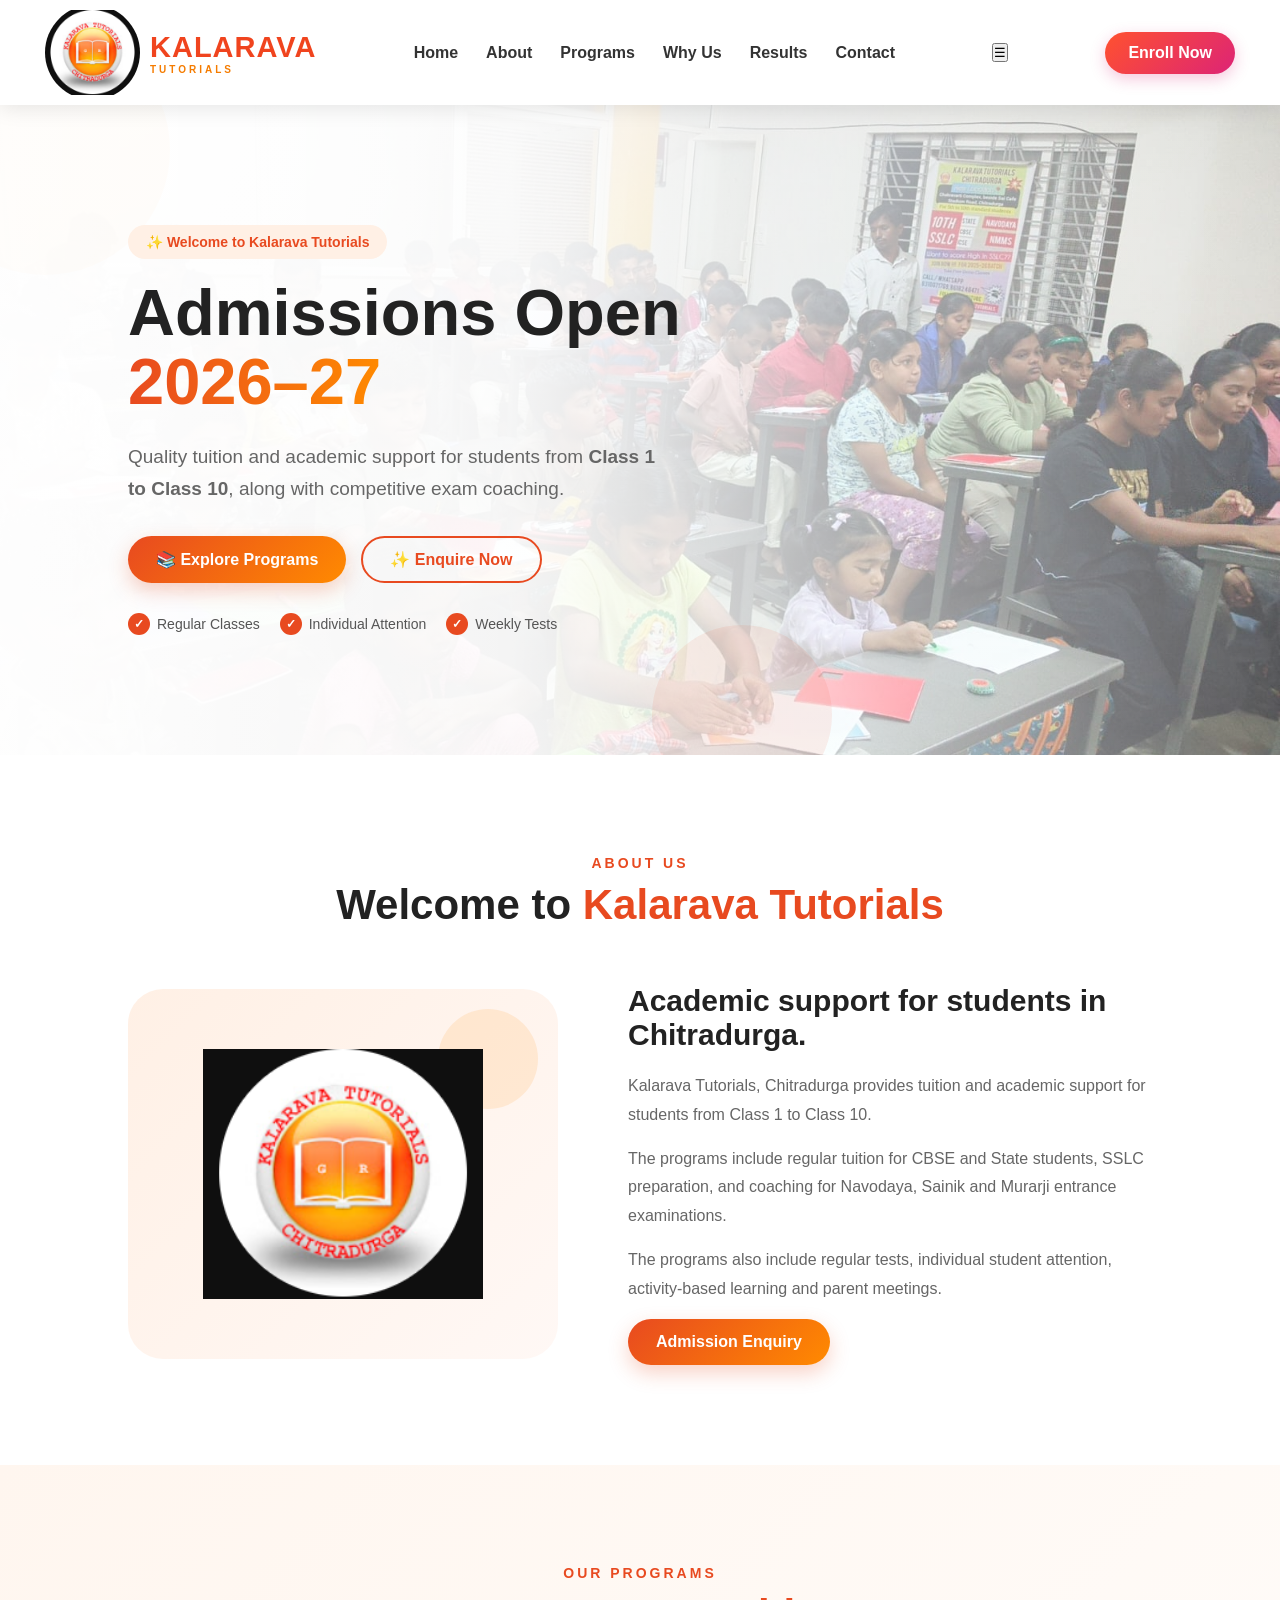
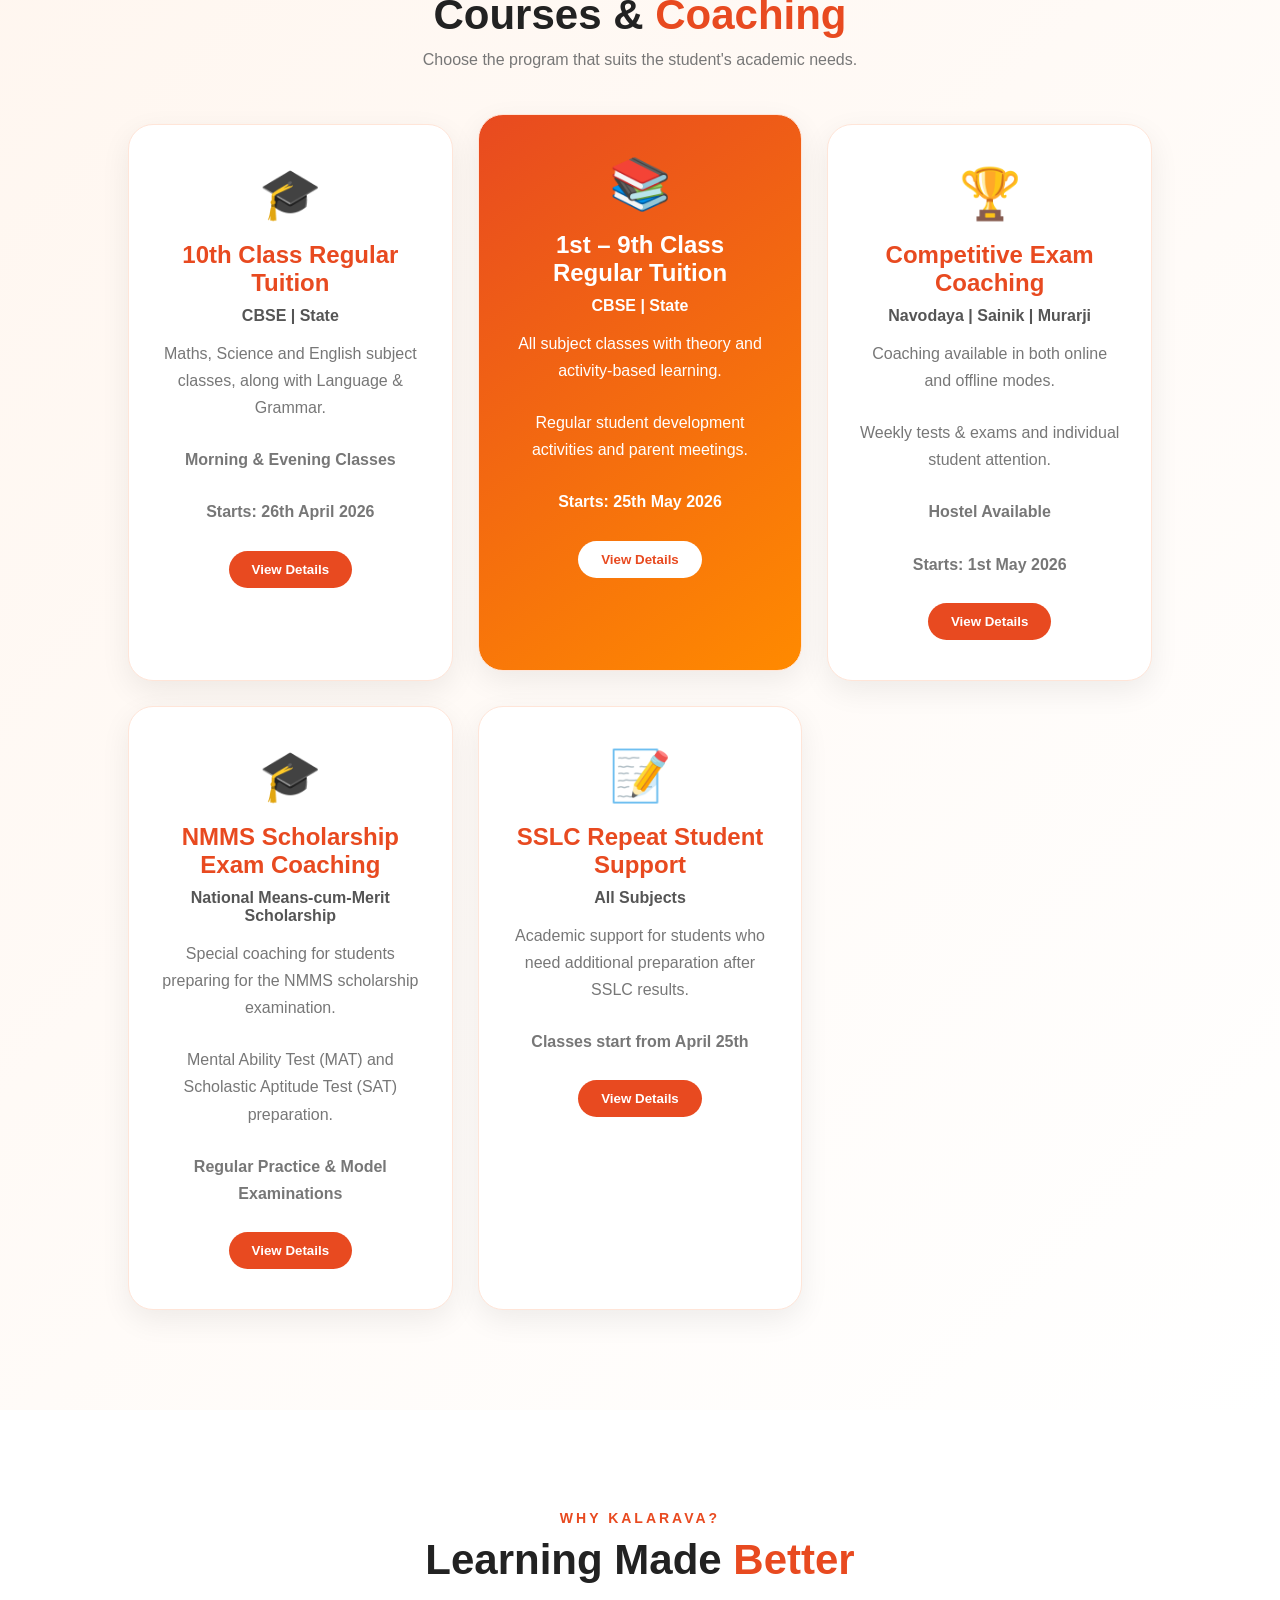
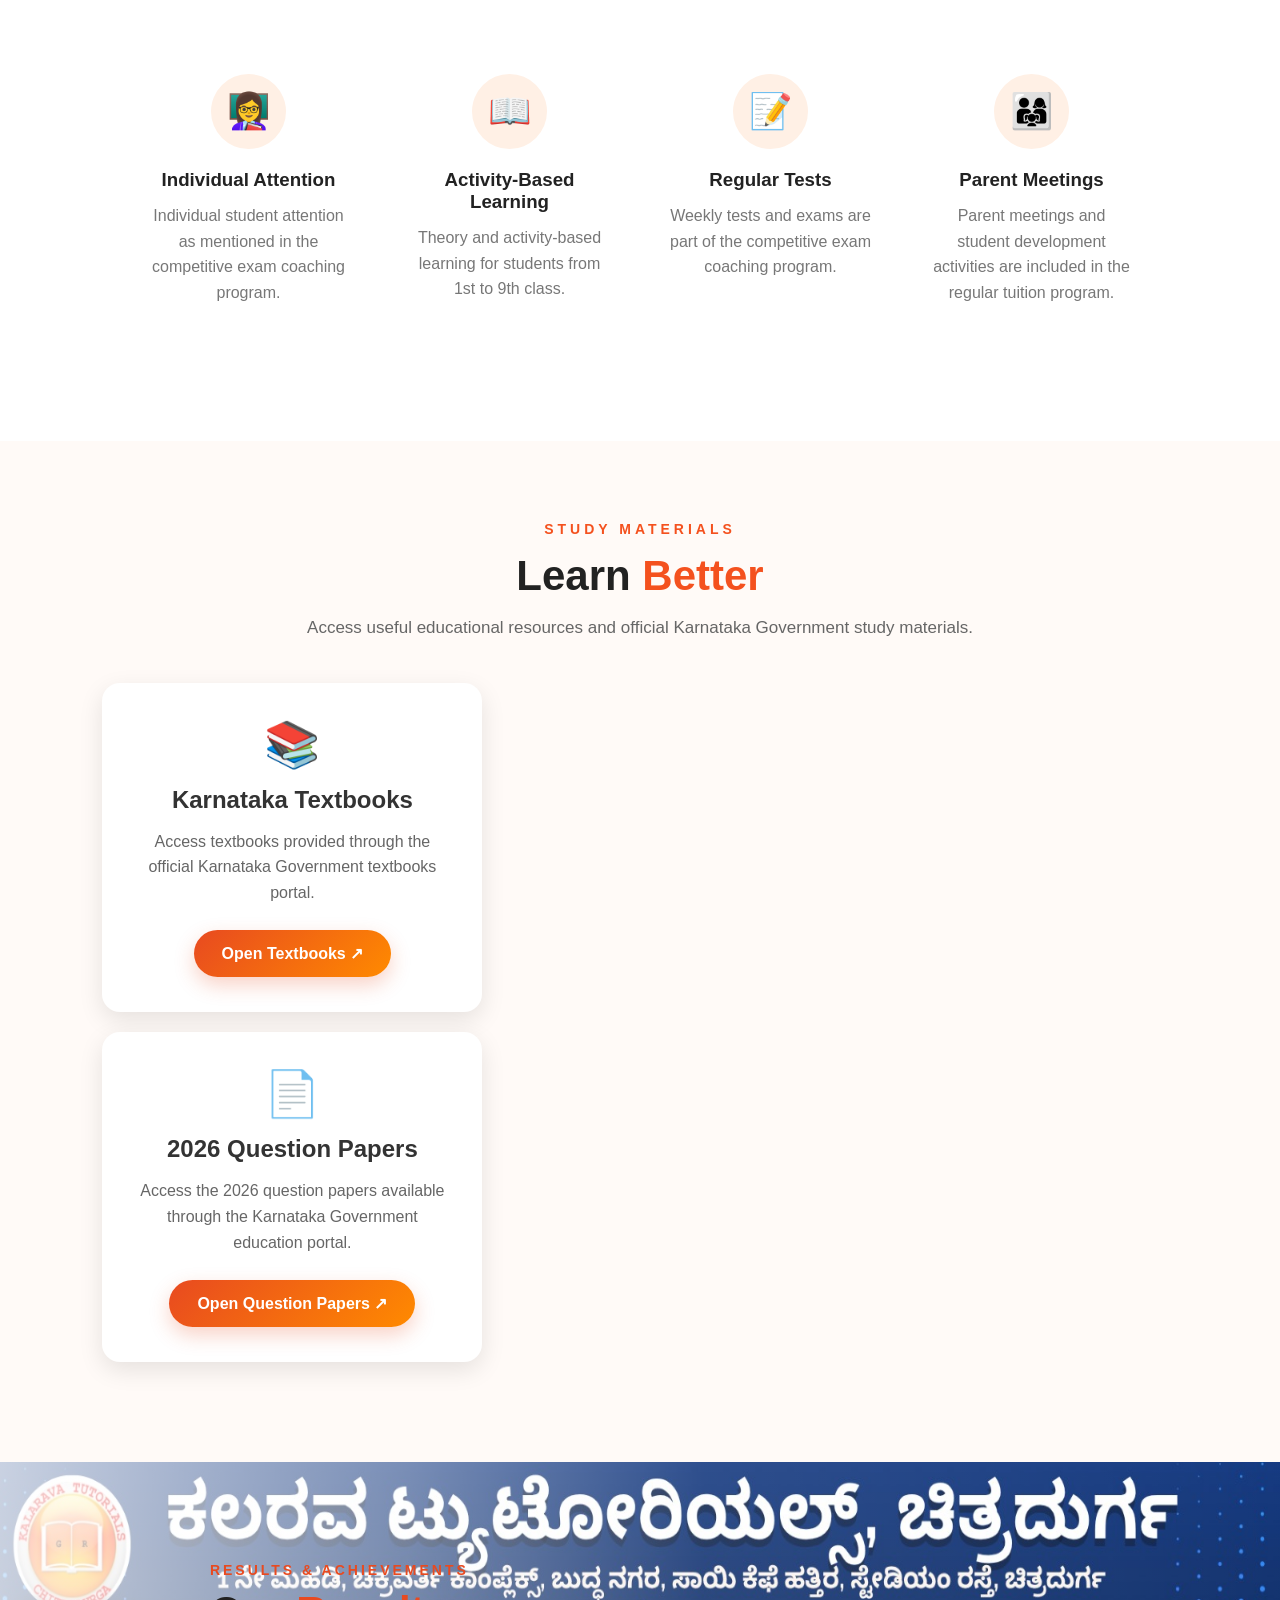
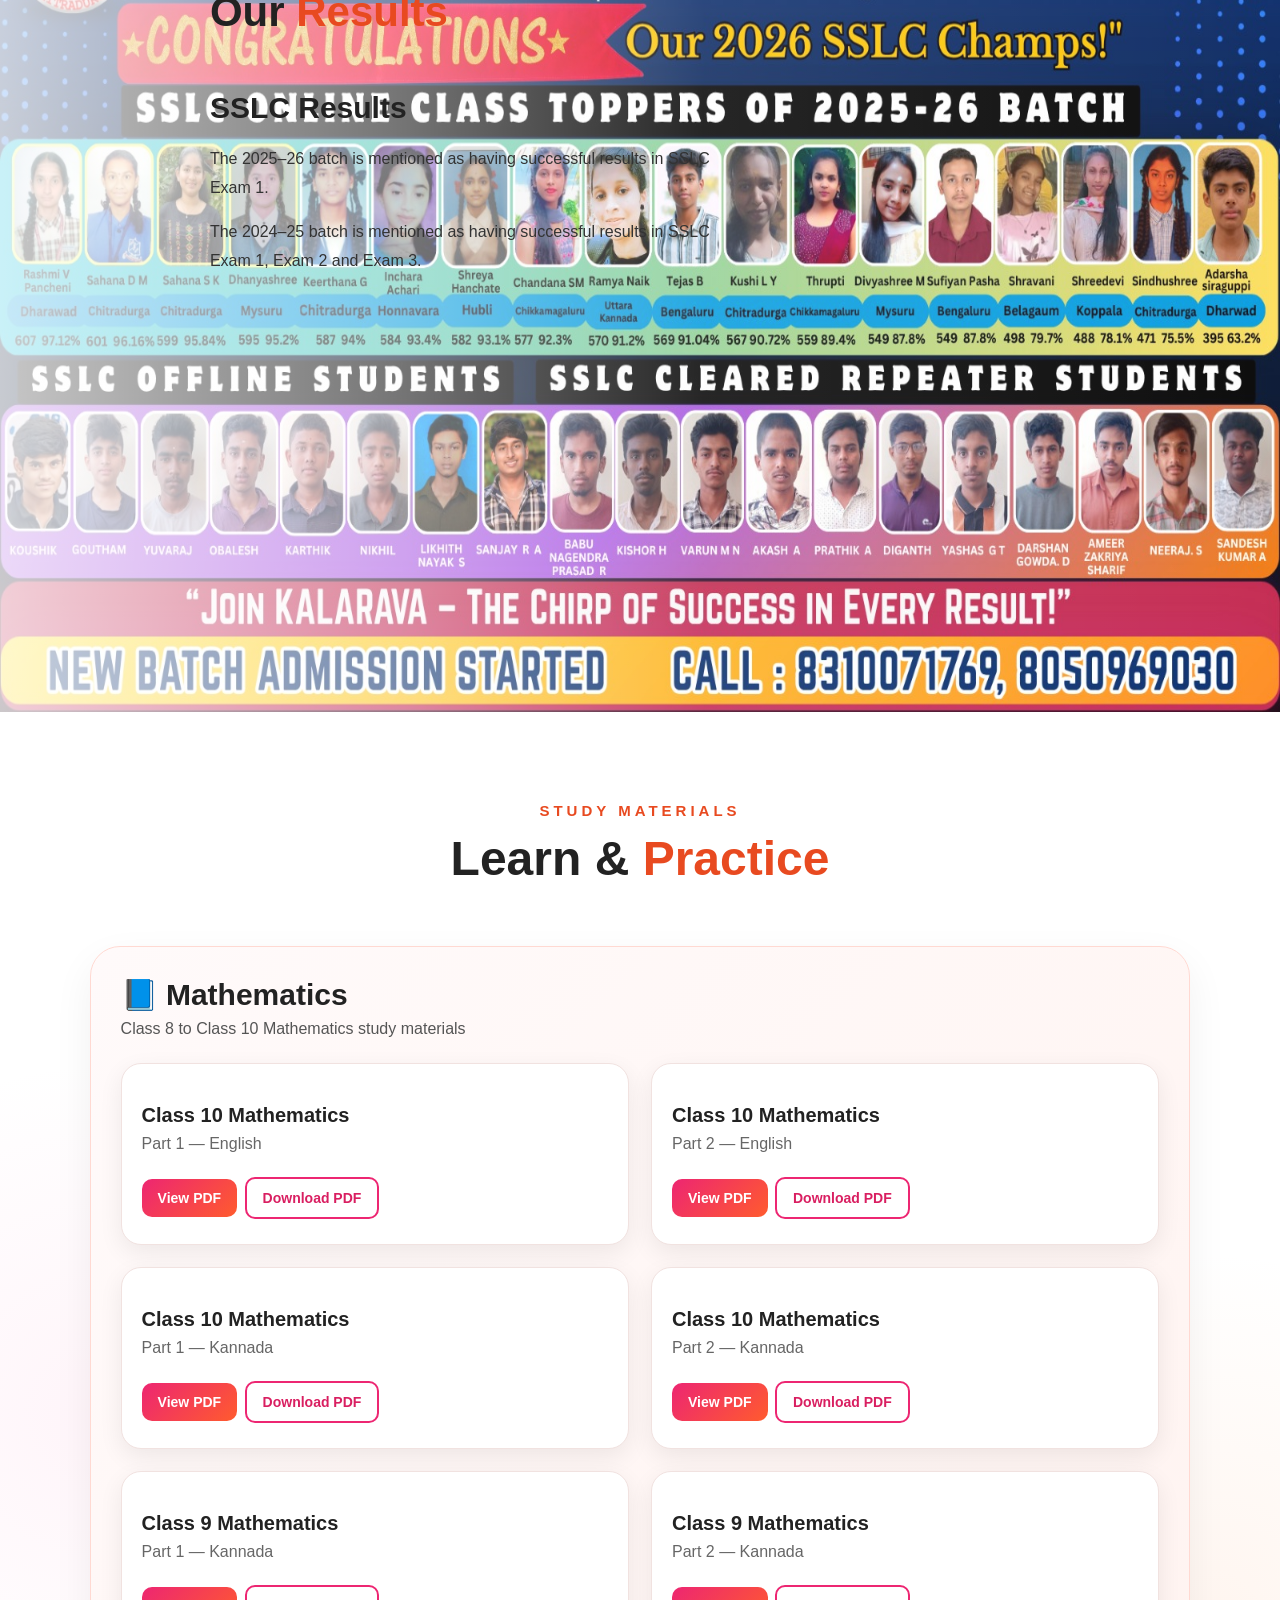
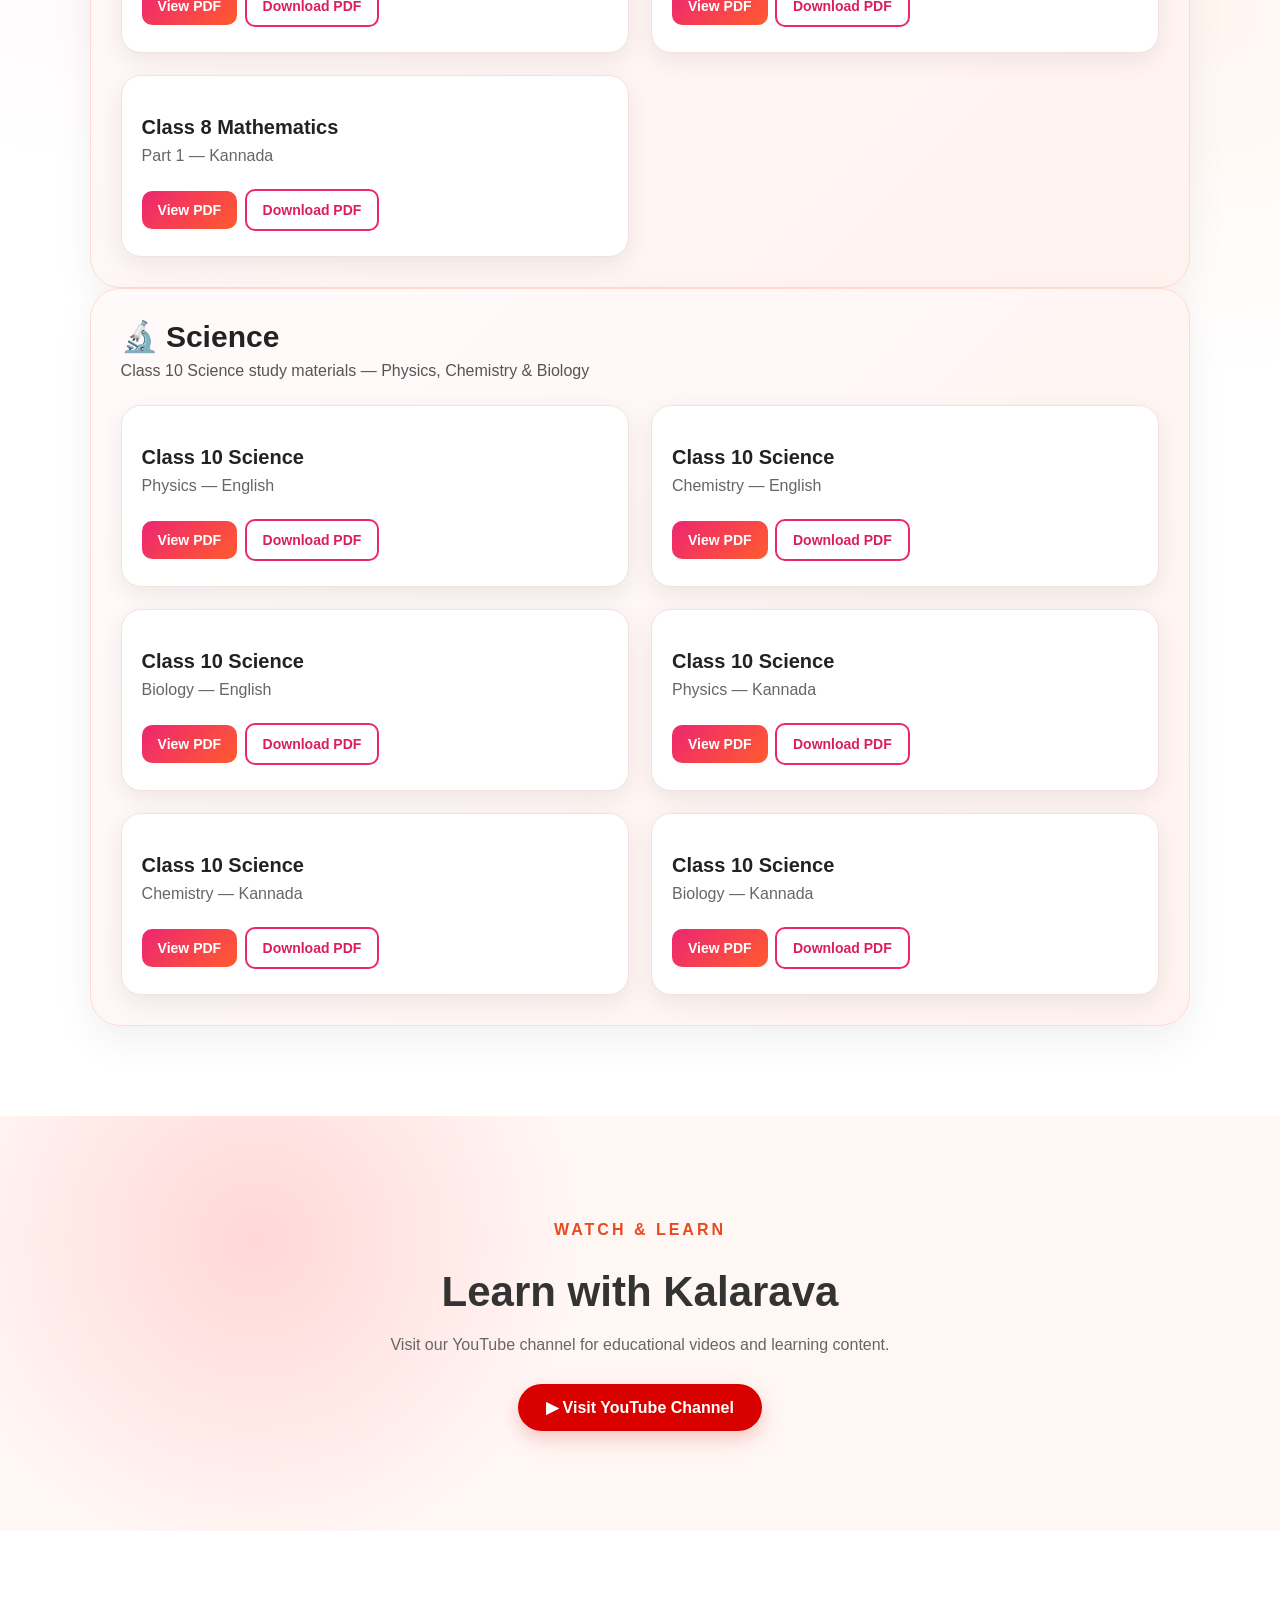
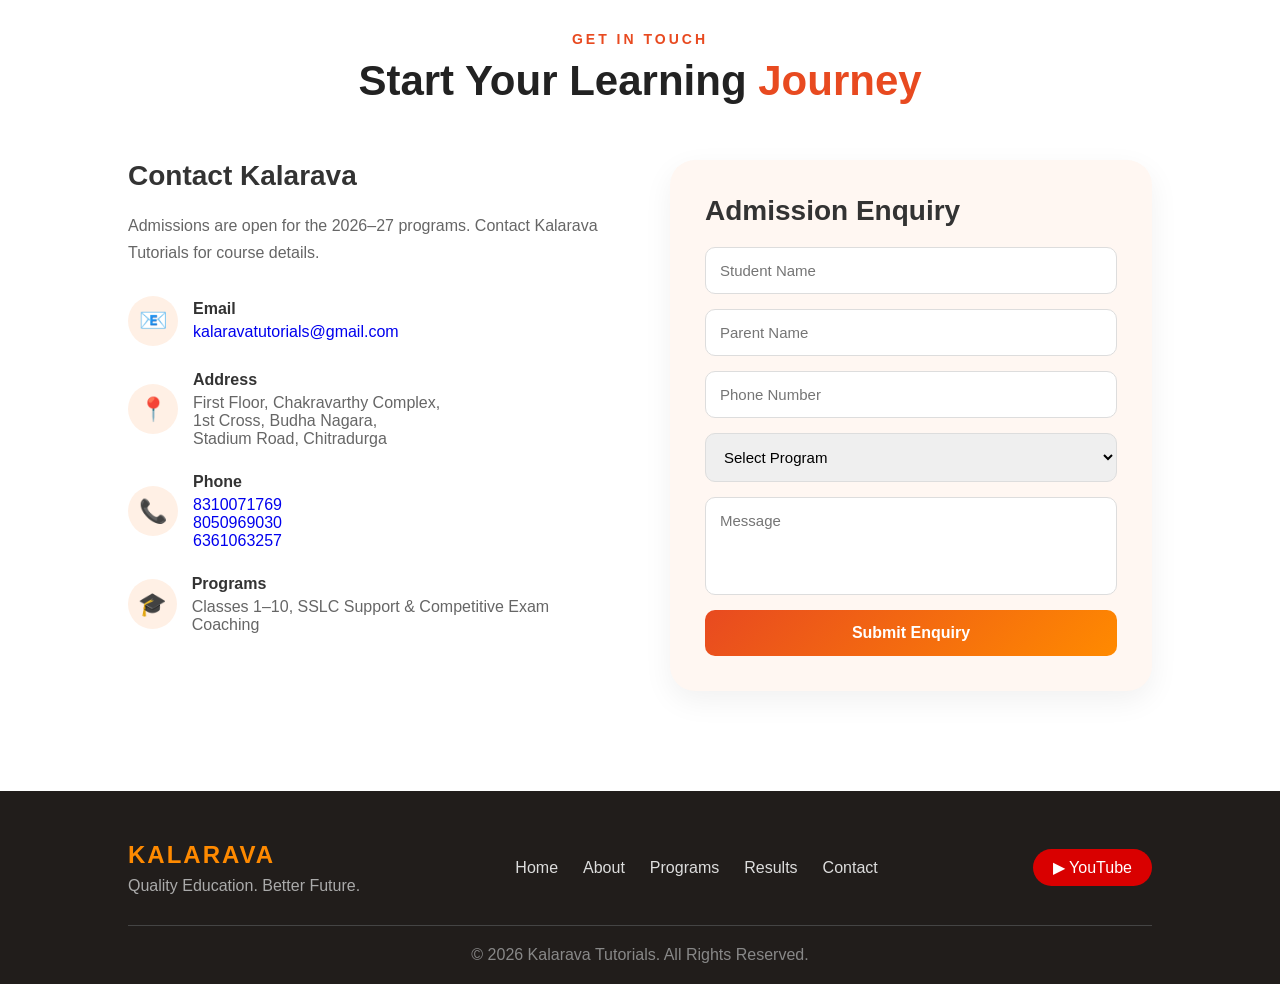
==== index.html @ eb7c78ec "Add files via upload" ====
<!DOCTYPE html>
<html lang="en">
<head>
    <meta charset="UTF-8">
    <meta name="viewport" content="width=device-width, initial-scale=1.0">
    <title>Kalarava Tutorials | Chitradurga</title>
    <link rel="stylesheet" href="style.css">
</head>

<body>

    <!-- ================= NAVBAR ================= -->
    <header>
        <div class="navbar">
            <div class="logo-area">
                <img src="logo.png" alt="Kalarava Logo">
                <div>
                    <h2>KALARAVA</h2>
                    <p>TUTORIALS</p>
                </div>
            </div>

            <nav>
                <a href="#home">Home</a>
                <a href="#about">About</a>
                <a href="#classes">Programs</a>
                <a href="#features">Why Us</a>
                <a href="#results">Results</a>
                <a href="#contact">Contact</a>
            </nav>
			
			<button class="menu-toggle" id="menuToggle"
			 aria-label="Open navigation menu"
			  aria-expanded="false">☰</button>

            <a href="#contact" class="nav-button">Enroll Now</a>
        </div>
    </header>


    <!-- ================= HERO SECTION ================= -->
    <section class="hero" id="home">
		
		<div class="hero-slideshow">
		    <img src="images/Photo1.jpeg" alt="Kalarava Tutorials">
		    <img src="images/photo2.jpeg" alt="Kalarava Tutorials">
		    <img src="images/photo3.jpeg" alt="Kalarava Tutorials">
		    <img src="images/photo4.jpeg" alt="Kalarava Tutorials">
		    <img src="images/photo5.jpeg" alt="Kalarava Tutorials">
		    <img src="images/photo6.jpeg" alt="Kalarava Tutorials">
		    <img src="images/photo7.jpeg" alt="Kalarava Tutorials">
		    <img src="images/photo8.jpeg" alt="Kalarava Tutorials">
		</div>
		
        <div class="hero-content">

            <div class="welcome-badge">
                ✨ Welcome to Kalarava Tutorials
            </div>

            <h1>
                Admissions Open<br>
                <span>2026–27</span>
            </h1>

            <p class="hero-text">
                Quality tuition and academic support for students from
                <strong>Class 1 to Class 10</strong>, along with
                competitive exam coaching.
            </p>

            <div class="hero-buttons">
                <a href="#classes" class="primary-button">📚 Explore Programs</a>
                <a href="#contact" class="secondary-button">✨ Enquire Now</a>
            </div>

            <div class="hero-highlights">
                <div><span>✓</span> Regular Classes</div>
                <div><span>✓</span> Individual Attention</div>
                <div><span>✓</span> Weekly Tests</div>
            </div>

        </div>

		
    </section>


    <!-- ================= ABOUT ================= -->
    <section class="about" id="about">
        <div class="section-title">
            <p>ABOUT US</p>
            <h2>Welcome to <span>Kalarava Tutorials</span></h2>
        </div>

        <div class="about-content">
            <div class="about-image">
                <img src="logo.png" alt="Kalarava Logo">
            </div>

            <div class="about-text">
                <h3>Academic support for students in Chitradurga.</h3>

                <p>
                    Kalarava Tutorials, Chitradurga provides tuition and
                    academic support for students from Class 1 to Class 10.
                </p>

                <p>
                    The programs include regular tuition for CBSE and State
                    students, SSLC preparation, and coaching for Navodaya,
                    Sainik and Murarji entrance examinations.
                </p>

                <p>
                    The programs also include regular tests, individual
                    student attention, activity-based learning and parent
                    meetings.
                </p>

                <a href="#contact" class="primary-button">Admission Enquiry</a>
            </div>
        </div>
    </section>


    <!-- ================= PROGRAMS ================= -->
    <section class="classes" id="classes">
        <div class="section-title">
            <p>OUR PROGRAMS</p>
            <h2>Courses & <span>Coaching</span></h2>
            <p class="description">
                Choose the program that suits the student's academic needs.
            </p>
        </div>

        <div class="class-container">

            <!-- 10TH CLASS -->
            <div class="class-card">
                <div class="class-icon">🎓</div>
                <h3>10th Class Regular Tuition</h3>
                <h4>CBSE | State</h4>
                <p>
                    Maths, Science and English subject classes,
                    along with Language & Grammar.
                </p>
                <p><strong>Morning & Evening Classes</strong></p>
                <p><strong>Starts: 26th April 2026</strong></p>
                <button onclick="showMessage('10th Class Regular Tuition')">
                    View Details
                </button>
            </div>


            <!-- 1ST TO 9TH -->
            <div class="class-card featured">
                <div class="class-icon">📚</div>
                <h3>1st – 9th Class Regular Tuition</h3>
                <h4>CBSE | State</h4>
                <p>
                    All subject classes with theory and activity-based
                    learning.
                </p>
                <p>
                    Regular student development activities and
                    parent meetings.
                </p>
                <p><strong>Starts: 25th May 2026</strong></p>
                <button onclick="showMessage('1st to 9th Class Regular Tuition')">
                    View Details
                </button>
            </div>


            <!-- COMPETITIVE EXAMS -->
            <div class="class-card">
                <div class="class-icon">🏆</div>
                <h3>Competitive Exam Coaching</h3>
                <h4>Navodaya | Sainik | Murarji</h4>
                <p>
                    Coaching available in both online and offline modes.
                </p>
                <p>
                    Weekly tests & exams and individual student attention.
                </p>
                <p><strong>Hostel Available</strong></p>
                <p><strong>Starts: 1st May 2026</strong></p>
                <button onclick="showMessage('Competitive Exam Coaching')">
                    View Details
                </button>
            </div>
			<!-- NMMS SCHOLARSHIP COACHING -->
			<div class="class-card">

			    <div class="class-icon">🎓</div>

			    <h3>NMMS Scholarship Exam Coaching</h3>

			    <h4>National Means-cum-Merit Scholarship</h4>

			    <p>
			        Special coaching for students preparing
			        for the NMMS scholarship examination.
			    </p>

			    <p>
			        Mental Ability Test (MAT) and Scholastic
			        Aptitude Test (SAT) preparation.
			    </p>

			    <p>
			        <strong>Regular Practice &amp; Model Examinations</strong>
			    </p>

			    <button onclick="showMessage('NMMS Scholarship Exam Coaching')">
			        View Details
			    </button>

			</div>


            <!-- SSLC SUPPORT -->
            <div class="class-card">
                <div class="class-icon">📝</div>
                <h3>SSLC Repeat Student Support</h3>
                <h4>All Subjects</h4>
                <p>
                    Academic support for students who need additional
                    preparation after SSLC results.
                </p>
                <p><strong>Classes start from April 25th</strong></p>
                <button onclick="showMessage('SSLC Repeat Student Support')">
                    View Details
                </button>
            </div>

        </div>
    </section>


    <!-- ================= WHY KALARAVA ================= -->
    <section class="features" id="features">
        <div class="section-title">
            <p>WHY KALARAVA?</p>
            <h2>Learning Made <span>Better</span></h2>
        </div>

        <div class="feature-container">

            <div class="feature-card">
                <div class="feature-icon">👩‍🏫</div>
                <h3>Individual Attention</h3>
                <p>
                    Individual student attention as mentioned in the
                    competitive exam coaching program.
                </p>
            </div>

            <div class="feature-card">
                <div class="feature-icon">📖</div>
                <h3>Activity-Based Learning</h3>
                <p>
                    Theory and activity-based learning for students
                    from 1st to 9th class.
                </p>
            </div>

            <div class="feature-card">
                <div class="feature-icon">📝</div>
                <h3>Regular Tests</h3>
                <p>
                    Weekly tests and exams are part of the competitive
                    exam coaching program.
                </p>
            </div>

            <div class="feature-card">
                <div class="feature-icon">👨‍👩‍👧</div>
                <h3>Parent Meetings</h3>
                <p>
                    Parent meetings and student development activities
                    are included in the regular tuition program.
                </p>
            </div>

        </div>
    </section>
	<!-- ================= STUDY MATERIALS ================= -->
	<section class="study-materials" id="study-materials">

	    <div class="section-title">
	        <p>STUDY MATERIALS</p>
	        <h2>Learn <span>Better</span></h2>
	        <p class="description">
	            Access useful educational resources and official Karnataka Government study materials.
	        </p>
	    </div>

	    <div class="study-material-container">

	        <div class="study-material-card">

	            <div class="study-icon">📚</div>

	            <h3>Karnataka Textbooks</h3>

	            <p>
	                Access textbooks provided through the official Karnataka Government
	                textbooks portal.
	            </p>

	            <a href="https://textbooks.karnataka.gov.in/textbooks/kn#"
	               target="_blank"
	               rel="noopener noreferrer"
	               class="primary-button">
	                Open Textbooks ↗
	            </a>

	        </div>

			    

			    <!-- 2026 Question Papers -->
			    <div class="study-material-card">

			        <div class="study-icon">📄</div>

			        <h3>2026 Question Papers</h3>

			        <p>
			            Access the 2026 question papers available through the
			            Karnataka Government education portal.
			        </p>

			        <a href="https://kseeb.karnataka.gov.in/QP2026/"
			           target="_blank"
			           rel="noopener noreferrer"
			           class="primary-button">
			            Open Question Papers ↗
			        </a>

			    </div>

			</div>
		

	</section>


    <!-- ================= RESULTS ================= -->
    

	<section class="about" id="results-section">
        <div class="section-title">
            <p>RESULTS & ACHIEVEMENTS</p>
            <h2>Our <span>Results</span></h2>
        </div>

        <div class="about-content">
            <div class="about-text">
                <h3>SSLC Results</h3>
                <p>
                    The 2025–26 batch is mentioned as having successful
                    results in SSLC Exam 1.
                </p>
                <p>
                    The 2024–25 batch is mentioned as having successful
                    results in SSLC Exam 1, Exam 2 and Exam 3.
                </p>
            </div>
        </div>
    </section>
	

	<!-- ================= STUDY MATERIALS ================= -->
	<section class="study-materials-section" id="study-materials">

	    <div class="section-title">
	        <p>STUDY MATERIALS</p>
	        <h2>Learn & <span>Practice</span></h2>
	    </div>

	    <div class="study-materials-container">

	        <div class="study-category">
	            <h3>📘 Mathematics</h3>
	            <p>Class 8 to Class 10 Mathematics study materials</p>

	            <div class="study-grid">

	                <!-- Class 10 Mathematics -->
	                <div class="study-card">
	                    <h4>Class 10 Mathematics</h4>
	                    <p>Part 1 — English</p>

	                    <a href="study-materials/class10-maths-part1-english.pdf"
	                       target="_blank">
	                        View PDF
	                    </a>

	                    <a href="study-materials/class10-maths-part1-english.pdf"
	                       download>
	                        Download PDF
	                    </a>
	                </div>

	                <div class="study-card">
	                    <h4>Class 10 Mathematics</h4>
	                    <p>Part 2 — English</p>

	                    <a href="study-materials/class10-maths-part2-english.pdf"
	                       target="_blank">
	                        View PDF
	                    </a>

	                    <a href="study-materials/class10-maths-part2-english.pdf"
	                       download>
	                        Download PDF
	                    </a>
	                </div>

	                <div class="study-card">
	                    <h4>Class 10 Mathematics</h4>
	                    <p>Part 1 — Kannada</p>

	                    <a href="study-materials/class10-maths-part1-kannada.pdf"
	                       target="_blank">
	                        View PDF
	                    </a>

	                    <a href="study-materials/class10-maths-part1-kannada.pdf"
	                       download>
	                        Download PDF
	                    </a>
	                </div>

	                <div class="study-card">
	                    <h4>Class 10 Mathematics</h4>
	                    <p>Part 2 — Kannada</p>

	                    <a href="study-materials/class10-maths-part2-kannada.pdf"
	                       target="_blank">
	                        View PDF
	                    </a>

	                    <a href="study-materials/class10-maths-part2-kannada.pdf"
	                       download>
	                        Download PDF
	                    </a>
	                </div>

	                <!-- Class 9 Mathematics -->
	                <div class="study-card">
	                    <h4>Class 9 Mathematics</h4>
	                    <p>Part 1 — Kannada</p>

	                    <a href="study-materials/class9-maths-part1-kannada.pdf"
	                       target="_blank">
	                        View PDF
	                    </a>

	                    <a href="study-materials/class9-maths-part1-kannada.pdf"
	                       download>
	                        Download PDF
	                    </a>
	                </div>

	                <div class="study-card">
	                    <h4>Class 9 Mathematics</h4>
	                    <p>Part 2 — Kannada</p>

	                    <a href="study-materials/class9-maths-part2-kannada.pdf"
	                       target="_blank">
	                        View PDF
	                    </a>

	                    <a href="study-materials/class9-maths-part2-kannada.pdf"
	                       download>
	                        Download PDF
	                    </a>
	                </div>

	                <!-- Class 8 Mathematics -->
	                <div class="study-card">
	                    <h4>Class 8 Mathematics</h4>
	                    <p>Part 1 — Kannada</p>

	                    <a href="study-materials/class8-maths-part1-kannada.pdf"
	                       target="_blank">
	                        View PDF
	                    </a>

	                    <a href="study-materials/class8-maths-part1-kannada.pdf"
	                       download>
	                        Download PDF
	                    </a>
	                </div>

	            </div>
	        </div>
			<!-- ================= SCIENCE ================= -->

			<div class="study-category">

			    <h3>🔬 Science</h3>
			    <p>Class 10 Science study materials — Physics, Chemistry & Biology</p>

			    <div class="study-grid">

			        <!-- Physics English -->
			        <div class="study-card">
			            <h4>Class 10 Science</h4>
			            <p>Physics — English</p>

			            <a href="study-materials/class10-science-physics-english.pdf"
			               target="_blank">
			                View PDF
			            </a>

			            <a href="study-materials/class10-science-physics-english.pdf"
			               download>
			                Download PDF
			            </a>
			        </div>

			        <!-- Chemistry English -->
			        <div class="study-card">
			            <h4>Class 10 Science</h4>
			            <p>Chemistry — English</p>

			            <a href="study-materials/class10-science-chemistry-english.pdf"
			               target="_blank">
			                View PDF
			            </a>

			            <a href="study-materials/class10-science-chemistry-english.pdf"
			               download>
			                Download PDF
			            </a>
			        </div>

			        <!-- Biology English -->
			        <div class="study-card">
			            <h4>Class 10 Science</h4>
			            <p>Biology — English</p>

			            <a href="study-materials/class10-science-biology-english.pdf"
			               target="_blank">
			                View PDF
			            </a>

			            <a href="study-materials/class10-science-biology-english.pdf"
			               download>
			                Download PDF
			            </a>
			        </div>

			        <!-- Physics Kannada -->
			        <div class="study-card">
			            <h4>Class 10 Science</h4>
			            <p>Physics — Kannada</p>

			            <a href="study-materials/class10-science-physics-kannada.pdf"
			               target="_blank">
			                View PDF
			            </a>

			            <a href="study-materials/class10-science-physics-kannada.pdf"
			               download>
			                Download PDF
			            </a>
			        </div>

			        <!-- Chemistry Kannada -->
			        <div class="study-card">
			            <h4>Class 10 Science</h4>
			            <p>Chemistry — Kannada</p>

			            <a href="study-materials/class10-science-chemistry-kannada.pdf"
			               target="_blank">
			                View PDF
			            </a>

			            <a href="study-materials/class10-science-chemistry-kannada.pdf"
			               download>
			                Download PDF
			            </a>
			        </div>

			        <!-- Biology Kannada -->
			        <div class="study-card">
			            <h4>Class 10 Science</h4>
			            <p>Biology — Kannada</p>

			            <a href="study-materials/class10-science-biology-kannada.pdf"
			               target="_blank">
			                View PDF
			            </a>

			            <a href="study-materials/class10-science-biology-kannada.pdf"
			               download>
			                Download PDF
			            </a>
			        </div>

			    </div>

			</div>

	    </div>

	</section>
    <!-- ================= YOUTUBE ================= -->
    <section class="youtube-section">
        <div class="youtube-content">
            <p>WATCH & LEARN</p>

            <h2>Learn with Kalarava</h2>

            <p>
                Visit our YouTube channel for educational videos
                and learning content.
            </p>

            <a
                href="https://youtube.com/@kalaravatutorialschitradurga"
                target="_blank"
                class="youtube-button">
                ▶ Visit YouTube Channel
            </a>
        </div>
    </section>


    <!-- ================= CONTACT ================= -->
    <section class="contact" id="contact">
        <div class="section-title">
            <p>GET IN TOUCH</p>
            <h2>Start Your Learning <span>Journey</span></h2>
        </div>

        <div class="contact-container">

            <div class="contact-info">
                <h3>Contact Kalarava</h3>

                <p>
                    Admissions are open for the 2026–27 programs.
                    Contact Kalarava Tutorials for course details.
                </p>

                <div class="contact-item">
                    <span>📧</span>
                    <div>
                        <h4>Email</h4>
						<a href="mailto:kalaravatutorials@gmail.com">
						    kalaravatutorials@gmail.com
						</a>
                    </div>
                </div>

                <div class="contact-item">
                    <span>📍</span>
                    <div>
                        <h4>Address</h4>
                        <p>
                            First Floor, Chakravarthy Complex,<br>
                            1st Cross, Budha Nagara,<br>
                            Stadium Road, Chitradurga
                        </p>
                    </div>
                </div>

                <div class="contact-item">
                    <span>📞</span>
                    <div>
                        <h4>Phone</h4>
                        <p>
							
							    <a href="tel:8310071769">8310071769</a><br>
							    <a href="tel:8050969030">8050969030</a><br>
							    <a href="tel:6361063257">6361063257</a>
							</p>
                        </p>
                    </div>
                </div>

                <div class="contact-item">
                    <span>🎓</span>
                    <div>
                        <h4>Programs</h4>
                        <p>
                            Classes 1–10, SSLC Support &
                            Competitive Exam Coaching
                        </p>
                    </div>
                </div>
            </div>


            <!-- CONTACT FORM -->
            <div class="contact-form">
                <h3>Admission Enquiry</h3>

                				<form onsubmit="submitForm(event)">

				    <input
				        type="text"
				        name="studentName"
				        placeholder="Student Name"
				        required>

				    <input
				        type="text"
				        name="parentName"
				        placeholder="Parent Name"
				        required>

				    <input
				        type="tel"
				        name="phone"
				        placeholder="Phone Number"
				        required>

				    <select name="program" required>
				        <option value="">Select Program</option>
				        <option value="1st - 9th Class Regular Tuition">
				            1st - 9th Class Regular Tuition
				        </option>
				        <option value="10th Class Regular Tuition">
				            10th Class Regular Tuition
				        </option>
				        <option value="Navodaya / Sainik / Murarji Coaching">
				            Navodaya / Sainik / Murarji Coaching
				        </option>
				        <option value="SSLC Repeat Student Support">
				            SSLC Repeat Student Support
				        </option>
				    </select>

				    <textarea
				        name="message"
				        placeholder="Message"
				        rows="4"></textarea>

				    <button type="submit">
				        Submit Enquiry
				    </button>

				</form>
            </div>

        </div>
    </section>


    <!-- ================= FOOTER ================= -->
    <footer>
        <div class="footer-content">

            <div>
                <h2>KALARAVA</h2>
                <p>Quality Education. Better Future.</p>
            </div>

            <div class="footer-links">
                <a href="#home">Home</a>
                <a href="#about">About</a>
                <a href="#classes">Programs</a>
                <a href="#results">Results</a>
                <a href="#contact">Contact</a>
            </div>

            <div>
                <a
                    href="https://youtube.com/@kalaravatutorialschitradurga"
                    target="_blank"
                    class="footer-youtube">
                    ▶ YouTube
                </a>
            </div>

        </div>

        <div class="copyright">
            © 2026 Kalarava Tutorials. All Rights Reserved.
        </div>
    </footer>


    <script src="script.js"></script>

</body>
</html>
<!-- ================= COURSE DETAILS MODAL ================= -->

<div id="courseModal" class="course-modal">

    <div class="course-modal-box">

        <button class="modal-close" onclick="closeModal()">
            &times;
        </button>

        <h2 id="modalTitle"></h2>

        <div id="modalContent"></div>

        <a href="#contact"
           class="primary-button modal-enquiry"
           onclick="closeModal()">
            Enquire Now
        </a>

    </div>

</div>


<script src="script.js"></script>

</body>
</html>
---- style.css ----
/* =========================
   GENERAL
========================= */

* {
    margin: 0;
    padding: 0;
    box-sizing: border-box;
}

html {
    scroll-behavior: smooth;
}

body {
    font-family: "Segoe UI", Arial, sans-serif;
    color: #333;
    background: #fff;
}

a {
    text-decoration: none;
}


/* =========================
   NAVBAR
========================= */

header {
    position: sticky;
    top: 0;
    z-index: 1000;

    background: rgba(255, 255, 255, 0.97);

    box-shadow: 0 3px 20px rgba(0, 0, 0, 0.10);
}

.navbar {
    max-width: 1250px;
    margin: auto;

	height: 105px;

    display: flex;
    align-items: center;
    justify-content: space-between;

    padding: 8px 30px;
}


/* LOGO */

.logo-area {
    display: flex;
    align-items: center;
    gap: 10px;
}

.logo-area img {
    width: 95px;
    height: 95px;
    object-fit: contain;

    border-radius: 50%;
}

.logo-area h2 {
    color: #f0441e;
    font-size: 29px;
    font-weight: 800;
    letter-spacing: 1px;
}
.logo-area p {
    color: #f57c00;
    font-size: 10px;
    font-weight: bold;
    letter-spacing: 3px;
}


/* NAVIGATION */

nav {
    display: flex;
    gap: 28px;
}

nav a {
    color: #333;
    font-weight: 600;
    position: relative;
}

nav a::after {
    content: "";

    position: absolute;
    left: 0;
    bottom: -7px;

    width: 0;
    height: 3px;

    background: #e84a20;

    transition: 0.3s;
}

nav a:hover {
    color: #e84a20;
}

nav a:hover::after {
    width: 100%;
}


/* ENROLL BUTTON */

.nav-button {
    background: linear-gradient(
        135deg,
        #ff512f,
        #dd2476
    );

    color: white;

    padding: 12px 23px;

    border-radius: 30px;

    font-weight: bold;

    box-shadow: 0 5px 15px rgba(221, 36, 118, 0.25);

    transition: 0.3s;
}

.nav-button:hover {
    transform: translateY(-3px);
}


/* =========================
   HERO
========================= */

.hero {
    min-height: 650px;

    display: flex;
    align-items: center;
    justify-content: space-between;

    padding: 80px 10%;

    position: relative;

    overflow: hidden;

	background:
	    linear-gradient(
	        to right,
	        rgba(255, 255, 255, 0.96) 0%,
	        rgba(255, 255, 255, 0.88) 40%,
	        rgba(255, 255, 255, 0.45) 70%,
	        rgba(255, 255, 255, 0.20) 100%
	    ),
	    url("images/Photo1.jpeg");

	background-size: cover;
	background-position: center;
	background-repeat: no-repeat;
}
/* HERO PHOTO SLIDESHOW */

.hero-slideshow {
    position: absolute;
    inset: 0;
    z-index: 0;
    overflow: hidden;
}

.hero-slideshow img {
    position: absolute;
    inset: 0;
    width: 100%;
    height: 100%;
    object-fit: cover;
    opacity: 0;
    animation: heroSlide 32s infinite;
}

.hero-slideshow img:nth-child(1) {
    animation-delay: 0s;
}

.hero-slideshow img:nth-child(2) {
    animation-delay: 4s;
}

.hero-slideshow img:nth-child(3) {
    animation-delay: 8s;
}

.hero-slideshow img:nth-child(4) {
    animation-delay: 12s;
}

.hero-slideshow img:nth-child(5) {
    animation-delay: 16s;
}

.hero-slideshow img:nth-child(6) {
    animation-delay: 20s;
}

.hero-slideshow img:nth-child(7) {
    animation-delay: 24s;
}

.hero-slideshow img:nth-child(8) {
    animation-delay: 28s;
}

@keyframes heroSlide {

    0% {
        opacity: 0;
    }

    5% {
        opacity: 1;
    }

    12.5% {
        opacity: 1;
    }

    17.5% {
        opacity: 0;
    }

    100% {
        opacity: 0;
    }
}
.hero-slideshow::after {
    content: "";
    position: absolute;
    inset: 0;
    background:
        linear-gradient(
            to right,
			rgba(255, 255, 255, 0.82) 0%,
			rgba(255, 255, 255, 0.62) 40%,
			rgba(255, 255, 255, 0.25) 70%,
			rgba(255, 255, 255, 0.08) 100%
        );
    z-index: 1;
}
.hero-content {
    position: relative;
    z-index: 2;
}


/* Decorative circles */

.hero::before {
    content: "";

    position: absolute;

    width: 250px;
    height: 250px;

    border-radius: 50%;

    background: #ff8a00;

    opacity: 0.08;

    top: -80px;
    left: -80px;
}

.hero::after {
    content: "";

    position: absolute;

    width: 180px;
    height: 180px;

    border-radius: 50%;

    background: #e63916;

    opacity: 0.08;

    bottom: -50px;
    right: 35%;
}


/* HERO CONTENT */

.hero-content {
    max-width: 620px;

    position: relative;
    z-index: 2;
}

.small-title {
    color: #e84a20;

    font-weight: bold;

    letter-spacing: 3px;

    margin-bottom: 18px;
}

.hero h1 {
    font-size: 65px;

    line-height: 1.05;

    color: #222;

    margin-bottom: 25px;
}

.hero h1 span {
    background: linear-gradient(
        90deg,
        #e84a20,
        #ff8a00
    );

    -webkit-background-clip: text;
    -webkit-text-fill-color: transparent;
}

.hero-text {
    font-size: 19px;

    line-height: 1.7;

    color: #666;

    max-width: 540px;

    margin-bottom: 30px;
}


/* HERO BUTTONS */

.hero-buttons {
    display: flex;

    gap: 15px;
}

.primary-button {
    display: inline-block;

    background: linear-gradient(
        135deg,
        #e84a20,
        #ff8a00
    );

    color: white;

    padding: 14px 28px;

    border-radius: 30px;

    font-weight: bold;

    box-shadow:
        0 8px 20px rgba(232, 74, 32, 0.25);

    transition: 0.3s;
}

.primary-button:hover {
    transform: translateY(-4px);

    box-shadow:
        0 12px 25px rgba(232, 74, 32, 0.35);
}

.secondary-button {
    display: inline-block;

    padding: 12px 27px;

    border: 2px solid #e84a20;

    color: #e84a20;

    border-radius: 30px;

    font-weight: bold;

    transition: 0.3s;
}

.secondary-button:hover {
    background: #e84a20;
    color: white;
}


/* HERO LOGO CARD */

.hero-card {
    width: 360px;

    padding: 35px;

    background: white;

    border-radius: 30px;

    text-align: center;

    position: relative;
    z-index: 2;

    box-shadow:
        0 20px 50px rgba(0, 0, 0, 0.12);

    border: 1px solid #ffe2d5;

    transition: 0.4s;
}

.hero-card:hover {
    transform: translateY(-10px);
}

.hero-card img {
    width: 220px;

    height: 220px;

    object-fit: contain;

    margin-bottom: 10px;
}

.hero-card h2 {
    color: #e84a20;

    font-size: 25px;

    margin-bottom: 10px;
}

.hero-card p {
    color: #777;

    line-height: 1.6;
}


/* =========================
   SECTION COMMON
========================= */

section {
    position: relative;
}

.section-title {
    text-align: center;

    margin-bottom: 55px;
}

.section-title > p:first-child {
    color: #e84a20;

    font-weight: bold;

    letter-spacing: 3px;

    font-size: 14px;
}

.section-title h2 {
    font-size: 42px;

    margin-top: 10px;

    color: #222;
}

.section-title h2 span {
    color: #e84a20;
}

.description {
    color: #777;

    margin-top: 12px;
}


/* =========================
   ABOUT
========================= */

.about {
    padding: 100px 10%;

    background: white;
}

.about-content {
    max-width: 1050px;

    margin: auto;

    display: flex;

    align-items: center;

    gap: 70px;
}

.about-image {
    width: 430px;
    height: 370px;

    display: flex;

    align-items: center;
    justify-content: center;

    background:
        linear-gradient(
            135deg,
            #fff0e5,
            #fff8f5
        );

    border-radius: 35px;

    position: relative;
}

.about-image::before {
    content: "";

    position: absolute;

    width: 100px;
    height: 100px;

    border-radius: 50%;

    background: #ff8a00;

    opacity: 0.12;

    top: 20px;
    right: 20px;
}

.about-image img {
    width: 280px;

    position: relative;
    z-index: 2;
}

.about-text {
    flex: 1;
}

.about-text h3 {
    font-size: 30px;

    color: #222;

    margin-bottom: 20px;
}

.about-text p {
    color: #666;

    line-height: 1.8;

    margin-bottom: 15px;
}


/* =========================
   CLASSES
========================= */

.classes {
    padding: 100px 10%;

    background:
        linear-gradient(
            135deg,
            #fff6ef,
            #fff
        );
}

.class-container {
    max-width: 1100px;

    margin: auto;

    display: grid;

    grid-template-columns:
        repeat(3, 1fr);

    gap: 25px;
}

.class-card {
    background: white;

    padding: 40px 30px;

    border-radius: 25px;

    text-align: center;

    border: 1px solid #ffe5d8;

    box-shadow:
        0 10px 30px rgba(0,0,0,0.07);

    transition: 0.4s;
}

.class-card:hover {
    transform: translateY(-12px);

    box-shadow:
        0 20px 40px rgba(0,0,0,0.12);
}

.class-card.featured {
    background:
        linear-gradient(
            145deg,
            #e84a20,
            #ff8a00
        );

    color: white;

    transform: translateY(-10px);
}

.class-card.featured h3,
.class-card.featured h4,
.class-card.featured p {
    color: white;
}

.class-icon {
    font-size: 50px;

    margin-bottom: 18px;
}

.class-card h3 {
    color: #e84a20;

    font-size: 24px;

    margin-bottom: 10px;
}

.class-card h4 {
    color: #555;

    margin-bottom: 15px;
}

.class-card p {
    color: #777;

    line-height: 1.7;

    margin-bottom: 25px;
}

.class-card button {
    border: none;

    background: #e84a20;

    color: white;

    padding: 11px 23px;

    border-radius: 25px;

    font-weight: bold;

    cursor: pointer;
}

.featured button {
    background: white;

    color: #e84a20;
}


/* =========================
   WHY KALARAVA
========================= */

.features {
    padding: 100px 10%;

    background: white;
}

.feature-container {
    max-width: 1100px;

    margin: auto;

    display: grid;

    grid-template-columns:
        repeat(4, 1fr);

    gap: 20px;
}

.feature-card {
    padding: 35px 20px;

    text-align: center;

    border-radius: 20px;

    transition: 0.3s;
}

.feature-card:hover {
    background: #fff5ef;

    transform: translateY(-8px);
}

.feature-icon {
    width: 75px;
    height: 75px;

    margin: auto auto 20px;

    display: flex;

    align-items: center;
    justify-content: center;

    border-radius: 50%;

    background: #fff0e5;

    font-size: 35px;
}

.feature-card h3 {
    margin-bottom: 12px;

    color: #222;
}

.feature-card p {
    color: #777;

    line-height: 1.6;
}


/* =========================
   STATS
========================= */

.stats {
    display: block;

    padding: 0;

    width: 100%;
    aspect-ratio: 16 / 9;

	background:
	url("images/sslc result banner.jpeg");

	background-size: cover;
	background-position: center;
	background-repeat: no-repeat;

    color: white;

    text-align: center;
}
.stats > div {
    display: none;
}

.stats h2 {
    font-size: 40px;

    margin-bottom: 8px;
}

.stats p {
    font-size: 15px;

    opacity: 0.9;
}


/* =========================
   YOUTUBE
========================= */

.youtube-section {
    padding: 100px 10%;

    text-align: center;

    background:
        radial-gradient(
            circle at 20% 30%,
            #ffd7d7,
            transparent 30%
        ),

        #fff7f4;
}

.youtube-content {
    max-width: 700px;

    margin: auto;
}

.youtube-content > p:first-child {
    color: #e84a20;

    font-weight: bold;

    letter-spacing: 3px;
}

.youtube-content h2 {
    font-size: 42px;

    margin: 15px 0;
}

.youtube-content p {
    color: #666;

    line-height: 1.7;

    margin-bottom: 25px;
}

.youtube-button {
    display: inline-block;

    background: #d90000;

    color: white;

    padding: 14px 28px;

    border-radius: 30px;

    font-weight: bold;

    box-shadow:
        0 8px 20px rgba(217,0,0,0.2);

    transition: 0.3s;
}

.youtube-button:hover {
    transform: translateY(-4px);
}


/* =========================
   CONTACT
========================= */

.contact {
    padding: 100px 10%;

    background: white;
}

.contact-container {
    max-width: 1050px;

    margin: auto;

    display: grid;

    grid-template-columns:
        1fr 1fr;

    gap: 60px;
}

.contact-info h3,
.contact-form h3 {
    font-size: 28px;

    margin-bottom: 20px;
}

.contact-info > p {
    color: #666;

    line-height: 1.7;

    margin-bottom: 30px;
}

.contact-item {
    display: flex;

    align-items: center;

    gap: 15px;

    margin-bottom: 25px;
}

.contact-item span {
    width: 50px;
    height: 50px;

    display: flex;

    align-items: center;
    justify-content: center;

    background: #fff0e5;

    border-radius: 50%;

    font-size: 23px;
}

.contact-item h4 {
    margin-bottom: 5px;
}

.contact-item p {
    color: #666;
}


/* FORM */

.contact-form {
    padding: 35px;

    border-radius: 25px;

    background: #fff7f2;

    box-shadow:
        0 10px 30px rgba(0,0,0,0.06);
}

.contact-form form {
    display: flex;

    flex-direction: column;

    gap: 15px;
}

.contact-form input,
.contact-form select,
.contact-form textarea {
    width: 100%;

    padding: 14px;

    border: 1px solid #ddd;

    border-radius: 10px;

    font-size: 15px;

    font-family: inherit;

    outline: none;
}

.contact-form input:focus,
.contact-form select:focus,
.contact-form textarea:focus {
    border-color: #e84a20;

    box-shadow:
        0 0 0 3px rgba(232,74,32,0.1);
}

.contact-form textarea {
    resize: none;
}

.contact-form button {
    padding: 14px;

    border: none;

    border-radius: 10px;

    background:
        linear-gradient(
            135deg,
            #e84a20,
            #ff8a00
        );

    color: white;

    font-weight: bold;

    cursor: pointer;

    font-size: 16px;
}


/* =========================
   FOOTER
========================= */

footer {
    background: #211d1b;

    color: white;

    padding: 50px 10% 20px;
}

.footer-content {
    max-width: 1100px;

    margin: auto;

    display: flex;

    justify-content: space-between;

    align-items: center;

    margin-bottom: 30px;
}

.footer-content h2 {
    color: #ff8a00;

    letter-spacing: 2px;
}

.footer-content p {
    color: #aaa;

    margin-top: 8px;
}

.footer-links {
    display: flex;

    gap: 25px;
}

.footer-links a {
    color: #ddd;
}

.footer-links a:hover {
    color: #ff8a00;
}

.footer-youtube {
    background: #d90000;

    color: white;

    padding: 10px 20px;

    border-radius: 25px;
}

.copyright {
    max-width: 1100px;

    margin: auto;

    padding-top: 20px;

    border-top: 1px solid #444;

    text-align: center;

    color: #888;
}


/* =========================
   RESPONSIVE
========================= */

@media(max-width: 900px) {
	
	body {
	    width: 100%;
	    overflow-x: hidden;
	}

	section {
	    width: 100%;
	    max-width: 100%;
	    margin-left: auto;
	    margin-right: auto;
	    box-sizing: border-box;
	}
	


	.study-materials-container {
	    margin-bottom: 20px;
	}

	.study-category {
	    margin-top: 20px;
	}


	

	nav {
	    display: none;
	    flex-direction: column;
	    align-items: flex-start;
	    gap: 18px;
	    width: 100%;
	    padding: 15px;
	    background: white;
		}
		
		nav .menu-toggle {
		    border: none;
		    outline: none;
		    box-shadow: none;
		    background: transparent;
		}
		
		nav[style*="flex"] {
		    display: flex;
		}
	

		.menu-toggle {
		    display: block;
		    background: transparent;
		    border: none;
		    font-size: 28px;
		    color: #e84a20;
		    cursor: pointer;
		    padding: 8px;
		    min-width: 40px;
		    min-height: 40px;
		}
	
	.navbar {
	    height: auto;
	    min-height: 85px;
	    padding: 10px 15px;
	    gap: 10px;
	    flex-wrap: wrap;
	}
	
	header {
	    position: relative;
	}

	.logo-area img {
	    width: 60px;
	    height: 60px;
	}

	.logo-area h2 {
	    font-size: 21px;
	}

    .hero {
        flex-direction: column;

        text-align: center;

        gap: 50px;

        padding: 70px 25px;
    }

    .hero h1 {
        font-size: 48px;
    }

    .hero-text {
        margin-left: auto;
        margin-right: auto;
    }

    .hero-buttons {
        justify-content: center;
    }

    .about-content {
        flex-direction: column;
    }

    .class-container {
        grid-template-columns: 1fr;
    }

    .feature-container {
        grid-template-columns:
            repeat(2, 1fr);
    }

    .stats {
        grid-template-columns:
            repeat(2, 1fr);

        gap: 30px;
    }

    .contact-container {
        grid-template-columns: 1fr;
    }

    .footer-content {
        flex-direction: column;

        gap: 25px;

        text-align: center;
    }
}


@media(max-width: 500px) {

    .logo-area h2 {
        font-size: 18px;
    }

    .logo-area img {
        width: 55px;
        height: 55px;
    }

    .hero h1 {
        font-size: 38px;
    }

    .hero-card {
        width: 100%;
    }

    .hero-card img {
        width: 180px;
        height: 180px;
    }

    .about,
    .classes,
    .features,
    .contact {
        padding: 70px 20px;
    }

    .about-image {
        width: 100%;
    }

    .feature-container {
        grid-template-columns: 1fr;
    }

    .stats {
        grid-template-columns:
            repeat(2, 1fr);

        padding: 40px 20px;
    }

    .footer-links {
        flex-wrap: wrap;

        justify-content: center;
    }
}
/* =========================
   HOME PAGE - UPGRADE
========================= */

.welcome-badge {
    display: inline-block;

    padding: 9px 18px;

    margin-bottom: 20px;

    background: #fff0e5;

    color: #e84a20;

    border-radius: 25px;

    font-size: 14px;

    font-weight: 700;
}


/* HERO HIGHLIGHTS */

.hero-highlights {
    display: flex;

    flex-wrap: wrap;

    gap: 20px;

    margin-top: 30px;
}

.hero-highlights div {
    display: flex;

    align-items: center;

    gap: 7px;

    font-size: 14px;

    color: #555;
}

.hero-highlights span {
    display: flex;

    align-items: center;

    justify-content: center;

    width: 22px;
    height: 22px;

    border-radius: 50%;

    background: #e84a20;

    color: white;

    font-size: 12px;

    font-weight: bold;
}


/* HERO LOGO */

.logo-circle {
    width: 230px;
    height: 230px;

    margin: auto;

    display: flex;

    align-items: center;
    justify-content: center;

    background: #fff8f3;

    border-radius: 50%;

    border: 8px solid #ffe2d0;

    box-shadow:
        0 10px 30px rgba(232, 74, 32, 0.12);
}

.logo-circle img {
    width: 190px;
    height: 190px;

    object-fit: contain;

    border-radius: 50%;
}


/* HERO CARD TEXT */

.hero-card h2 {
    margin-top: 20px;

    color: #e84a20;

    font-size: 27px;

    letter-spacing: 2px;
}

.tutorial-text {
    color: #ff8a00 !important;

    font-size: 12px !important;

    font-weight: bold;

    letter-spacing: 4px;

    margin-bottom: 15px;
}

.class-badge {
    display: inline-block;

    padding: 8px 17px;

    background: linear-gradient(
        135deg,
        #e84a20,
        #ff8a00
    );

    color: white;

    border-radius: 20px;

    font-size: 13px;

    font-weight: bold;

    margin-bottom: 15px;
}

.hero-card-text {
    color: #666;

    line-height: 1.6;

    font-size: 14px;
}


/* HERO BUTTON IMPROVEMENT */

.hero-buttons a {
    transition: all 0.3s ease;
}

.hero-buttons a:hover {
    transform: translateY(-4px);
}


/* MOBILE */

@media(max-width: 600px) {

    .hero-highlights {
        justify-content: center;

        flex-direction: column;

        align-items: center;
    }

    .welcome-badge {
        font-size: 12px;
    }

    .logo-circle {
        width: 190px;
        height: 190px;
    }

    .logo-circle img {
        width: 155px;
        height: 155px;
    }

}
/* ================= COURSE DETAILS MODAL ================= */

.course-modal {
    display: none;
    position: fixed;
    z-index: 9999;
    left: 0;
    top: 0;
    width: 100%;
    height: 100%;

    background: rgba(0, 0, 0, 0.6);

    align-items: center;
    justify-content: center;

    padding: 20px;
}

.course-modal-box {
    position: relative;

    background: white;

    width: 90%;
    max-width: 650px;

    max-height: 85vh;
    overflow-y: auto;

    border-radius: 20px;

    padding: 35px;

    box-shadow: 0 15px 40px rgba(0, 0, 0, 0.25);

    animation: modalOpen 0.3s ease;
}

.course-modal-box h2 {
    color: #f4511e;
    font-size: 30px;
    margin-bottom: 10px;
}

.course-modal-box h4 {
    color: #555;
    font-size: 18px;
    margin-bottom: 25px;
}

.course-modal-box h3 {
    color: #f4511e;
    margin-top: 22px;
    margin-bottom: 8px;
}

.course-modal-box p {
    color: #555;
    line-height: 1.7;
}

.course-modal-box ul {
    padding-left: 25px;
}

.course-modal-box li {
    margin-bottom: 8px;
    color: #555;
}

.modal-close {
    position: absolute;
    right: 18px;
    top: 15px;

    border: none;
    background: none;

    font-size: 32px;
    cursor: pointer;

    color: #555;
}

.modal-close:hover {
    color: #f4511e;
}

.modal-enquiry {
    display: inline-block;
    margin-top: 25px;
    text-decoration: none;
}

@keyframes modalOpen {

    from {
        opacity: 0;
        transform: scale(0.9);
    }

    to {
        opacity: 1;
        transform: scale(1);
    }

}
/* ================= STUDY MATERIALS ================= */

.study-materials {
    padding: 80px 8%;
    background: #fffaf7;
    text-align: center;
}

.study-materials .section-title {
    margin-bottom: 45px;
}

.study-materials .section-title p:first-child {
    color: #f4511e;
    font-weight: 700;
    letter-spacing: 4px;
    margin-bottom: 15px;
}

.study-materials .section-title h2 {
    font-size: 42px;
    margin-bottom: 18px;
}

.study-materials .section-title h2 span {
    color: #f4511e;
}

.study-materials .description {
    color: #666;
    font-size: 17px;
}

/* Study Materials - Two Cards Side by Side */


.study-material-card {
	width: 100%;
	max-width: 380px;
	margin-bottom: 20px;
	box-sizing: border-box;
    padding: 35px 30px;
    background: white;
    border-radius: 18px;
    box-shadow: 0 8px 25px rgba(0, 0, 0, 0.10);
    text-align: center;
    transition: transform 0.3s ease, box-shadow 0.3s ease;
}

.study-material-card:hover {
    transform: translateY(-8px);
    box-shadow: 0 12px 30px rgba(0, 0, 0, 0.15);
}

.study-icon {
    font-size: 45px;
    margin-bottom: 15px;
}

.study-material-card h3 {
    font-size: 24px;
    margin-bottom: 15px;
}

.study-material-card p {
    color: #666;
    line-height: 1.6;
    margin-bottom: 25px;
}

.study-material-card .primary-button {
    display: inline-block;
    text-decoration: none;
}
/* RESULTS SECTION - BACKGROUND PHOTO */
#results-section {
    position: relative;
    min-height: 850px;

    background:
        linear-gradient(
            to right,
            rgba(255, 255, 255, 0.78) 0%,
            rgba(255, 255, 255, 0.45) 32%,
            rgba(255, 255, 255, 0.15) 55%,
            rgba(255, 255, 255, 0.05) 100%
        ),
        url("images/sslc result banner.jpeg");

    background-size: 100% 100%;
    background-position: center;
    background-repeat: no-repeat;
}
/* RESULTS TEXT POSITION */
#results-section .section-title {
    text-align: left;
    max-width: 520px;
    margin-left: 8%;
    margin-right: auto;
}

#results-section .about-content {
    display: block;
    max-width: 1050px;
    margin-left: 8%;
    margin-right: auto;
}

#results-section .about-text {
    max-width: 520px;
    text-align: left;
}

#results-section .about-text h3 {
    color: #222;
    font-size: 30px;
}

#results-section .about-text p {
    color: #333;
    line-height: 1.8;
}
/* ================= STUDY MATERIALS ================= */

.study-materials-section {
    padding: 90px 7%;
    background:
        radial-gradient(circle at 8% 35%, rgba(255, 170, 210, 0.12), transparent 20%),
        radial-gradient(circle at 95% 45%, rgba(255, 190, 150, 0.14), transparent 22%),
        #fff;
}

.study-materials-section .section-title {
    text-align: center;
    margin-bottom: 60px;
}

.study-materials-section .section-title p {
    color: #e84a20;
    font-size: 15px;
    font-weight: bold;
    letter-spacing: 4px;
    margin-bottom: 12px;
}

.study-materials-section .section-title h2 {
    font-size: 48px;
    color: #222;
    margin: 0;
}

.study-materials-section .section-title h2 span {
    color: #e84a20;
}

/* Main Mathematics box */

.study-materials-container {
    width: 100%;
    max-width: 1400px;
    margin: 0 auto;
    box-sizing: border-box;
}
.study-category {
    padding: 30px;
    background: linear-gradient(
        135deg,
        #fffafa,
        #fff3f0
    );

    border: 1px solid #ffd9d2;
    border-radius: 30px;

    box-shadow:
        0 15px 40px rgba(0, 0, 0, 0.06);
}

.study-category h3 {
    color: #222;
    font-size: 30px;
    margin: 0 0 8px;
}

.study-category > p {
    color: #555;
    font-size: 16px;
    margin-bottom: 25px;
}

/* PDF cards */


.study-grid {
    display: grid;
    grid-template-columns: repeat(2, minmax(0, 1fr));
    gap: 22px;
    width: 100%;
    box-sizing: border-box;
}


.study-card {
    background: white;
    padding: 25px 20px;

    border-radius: 20px;
    border: 1px solid #f1e2e0;

    box-shadow:
        0 8px 25px rgba(0, 0, 0, 0.07);

    transition: 0.3s ease;
}

.study-card:hover {
    transform: translateY(-7px);

    box-shadow:
        0 15px 35px rgba(0, 0, 0, 0.12);
}

.study-card h4 {
    color: #222;
    font-size: 20px;
    margin: 15px 0 8px;
}

.study-card p {
    color: #666;
    font-size: 16px;
    margin-bottom: 20px;
}

/* PDF buttons */

.study-card a {
    display: inline-block;

    padding: 11px 16px;
    margin: 4px 3px 0 0;

    border-radius: 10px;

    font-size: 14px;
    font-weight: bold;

    text-decoration: none;

    transition: 0.3s ease;
}

.study-card a:first-of-type {
    background: linear-gradient(
        135deg,
        #ed2672,
        #ff5b2e
    );

    color: white;
}

.study-card a:last-of-type {
    background: white;

    color: #d91f61;

    border: 2px solid #ed2672;
}

.study-card a:hover {
    transform: translateY(-2px);
}

/* Responsive */

@media (max-width: 1100px) {
    .study-grid {
        grid-template-columns: repeat(2, 1fr);
    }
}

@media (max-width: 650px) {
    .study-materials-section {
        padding: 70px 5%;
    }

    .study-materials-section .section-title h2 {
        font-size: 36px;
    }

    .study-grid {
        grid-template-columns: 1fr;
    }

    .study-category {
        padding: 20px;
    }
}

```css
/* MOBILE MENU BUTTON */
.menu-toggle {
    display: none;
    background: transparent;
    border: none;
    font-size: 28px;
    color: #e84a20;
    cursor: pointer;
}
```
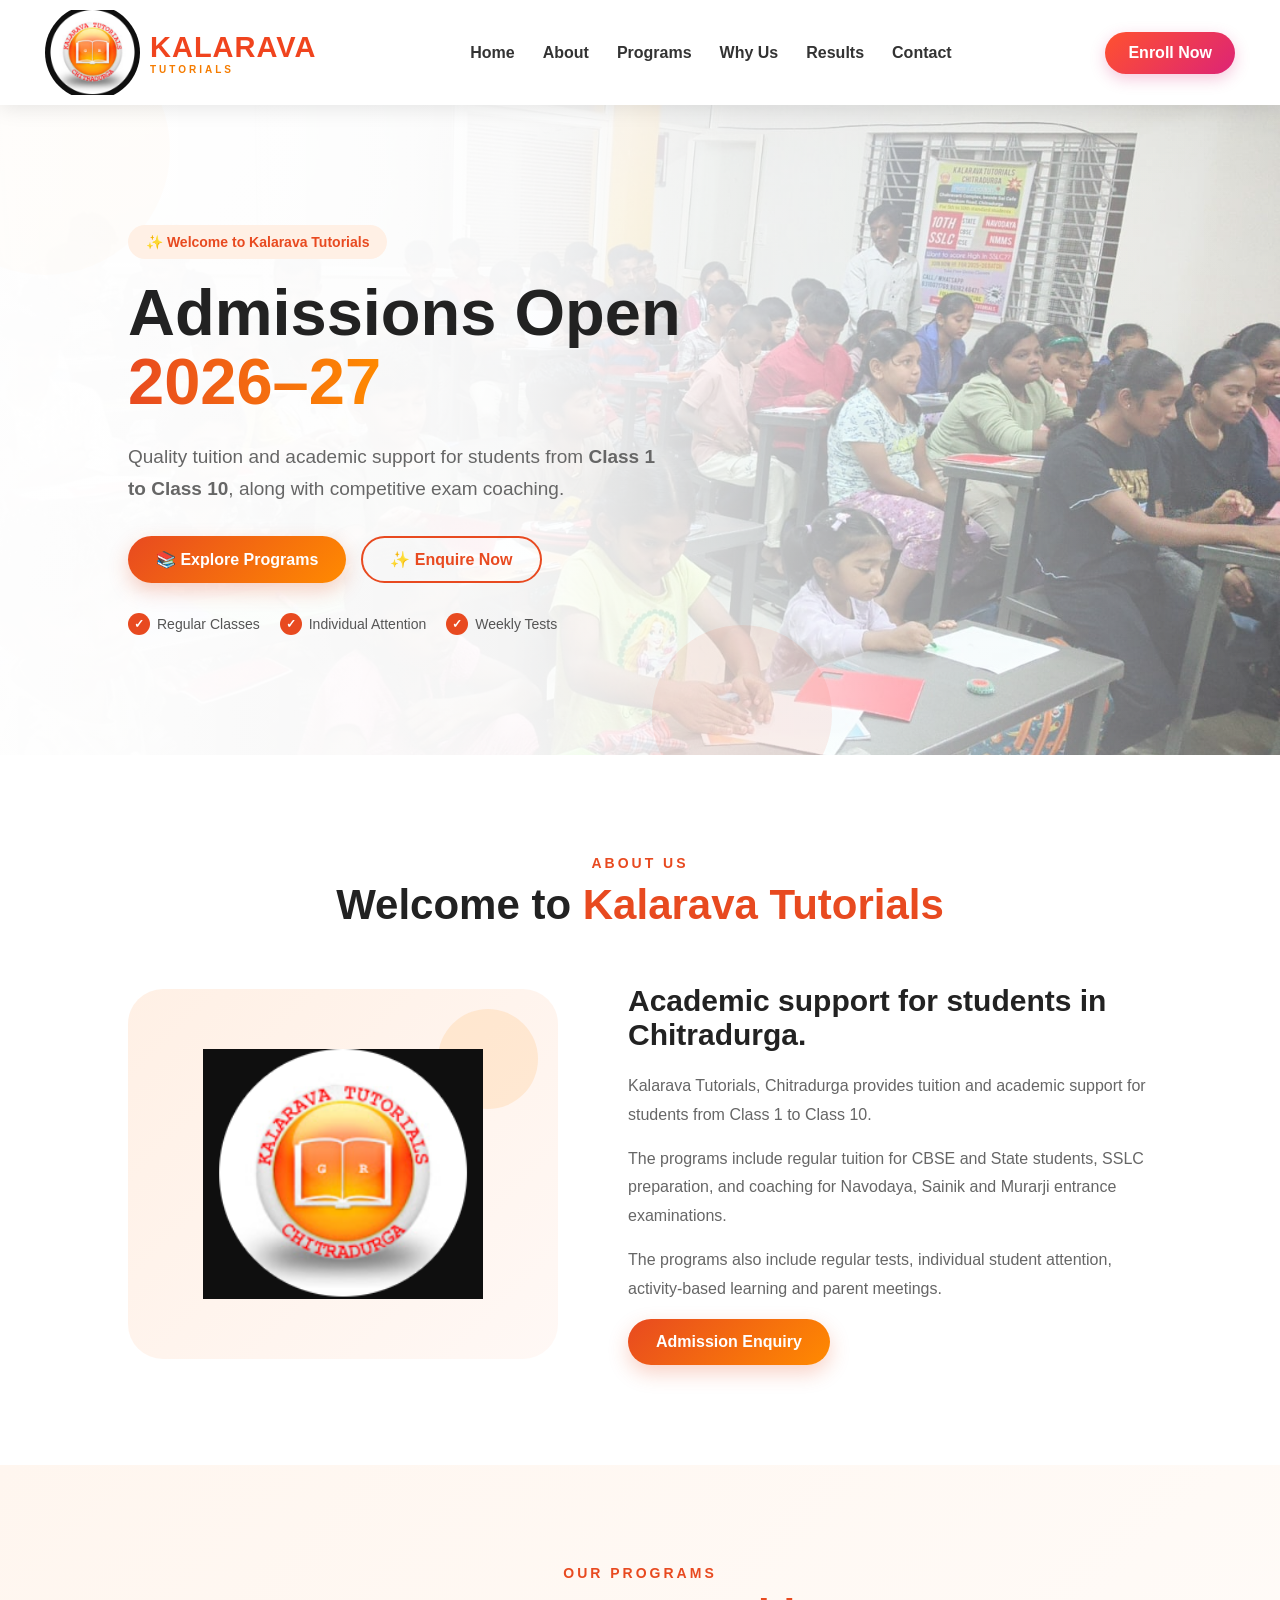
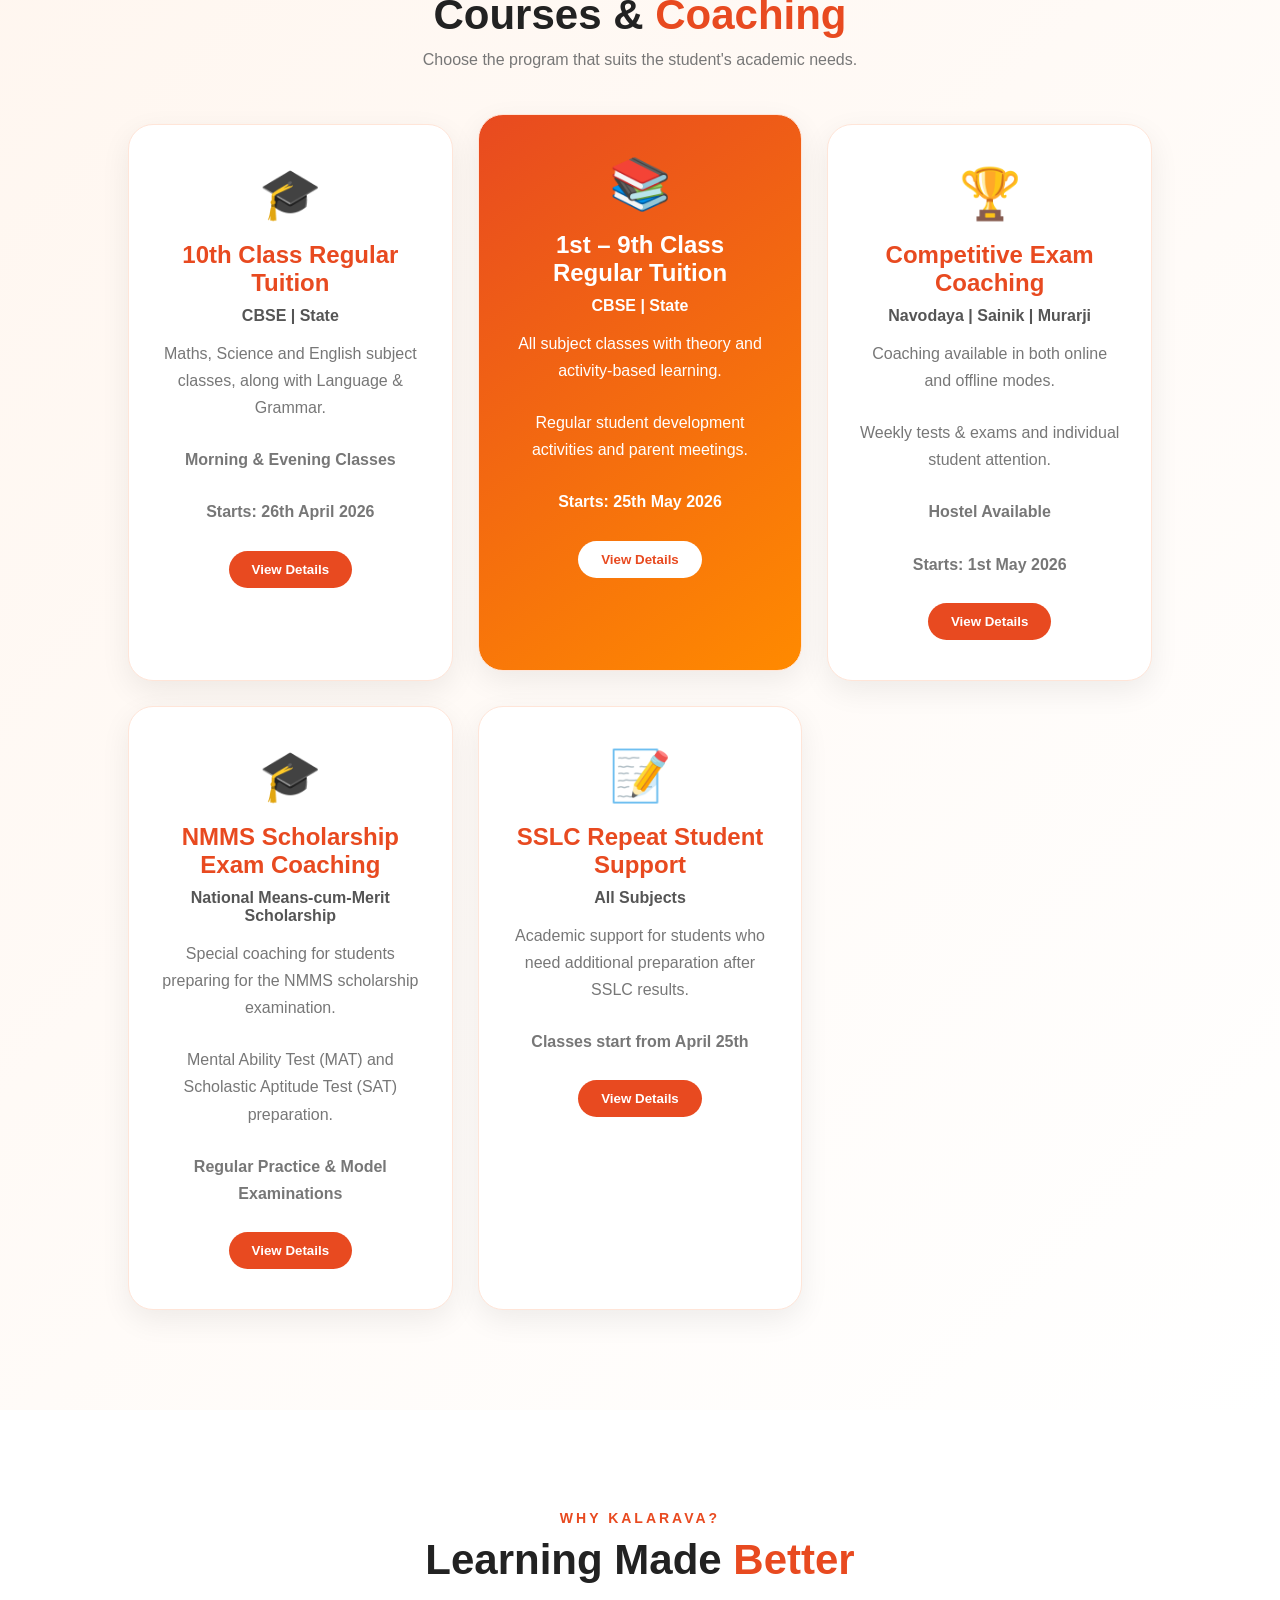
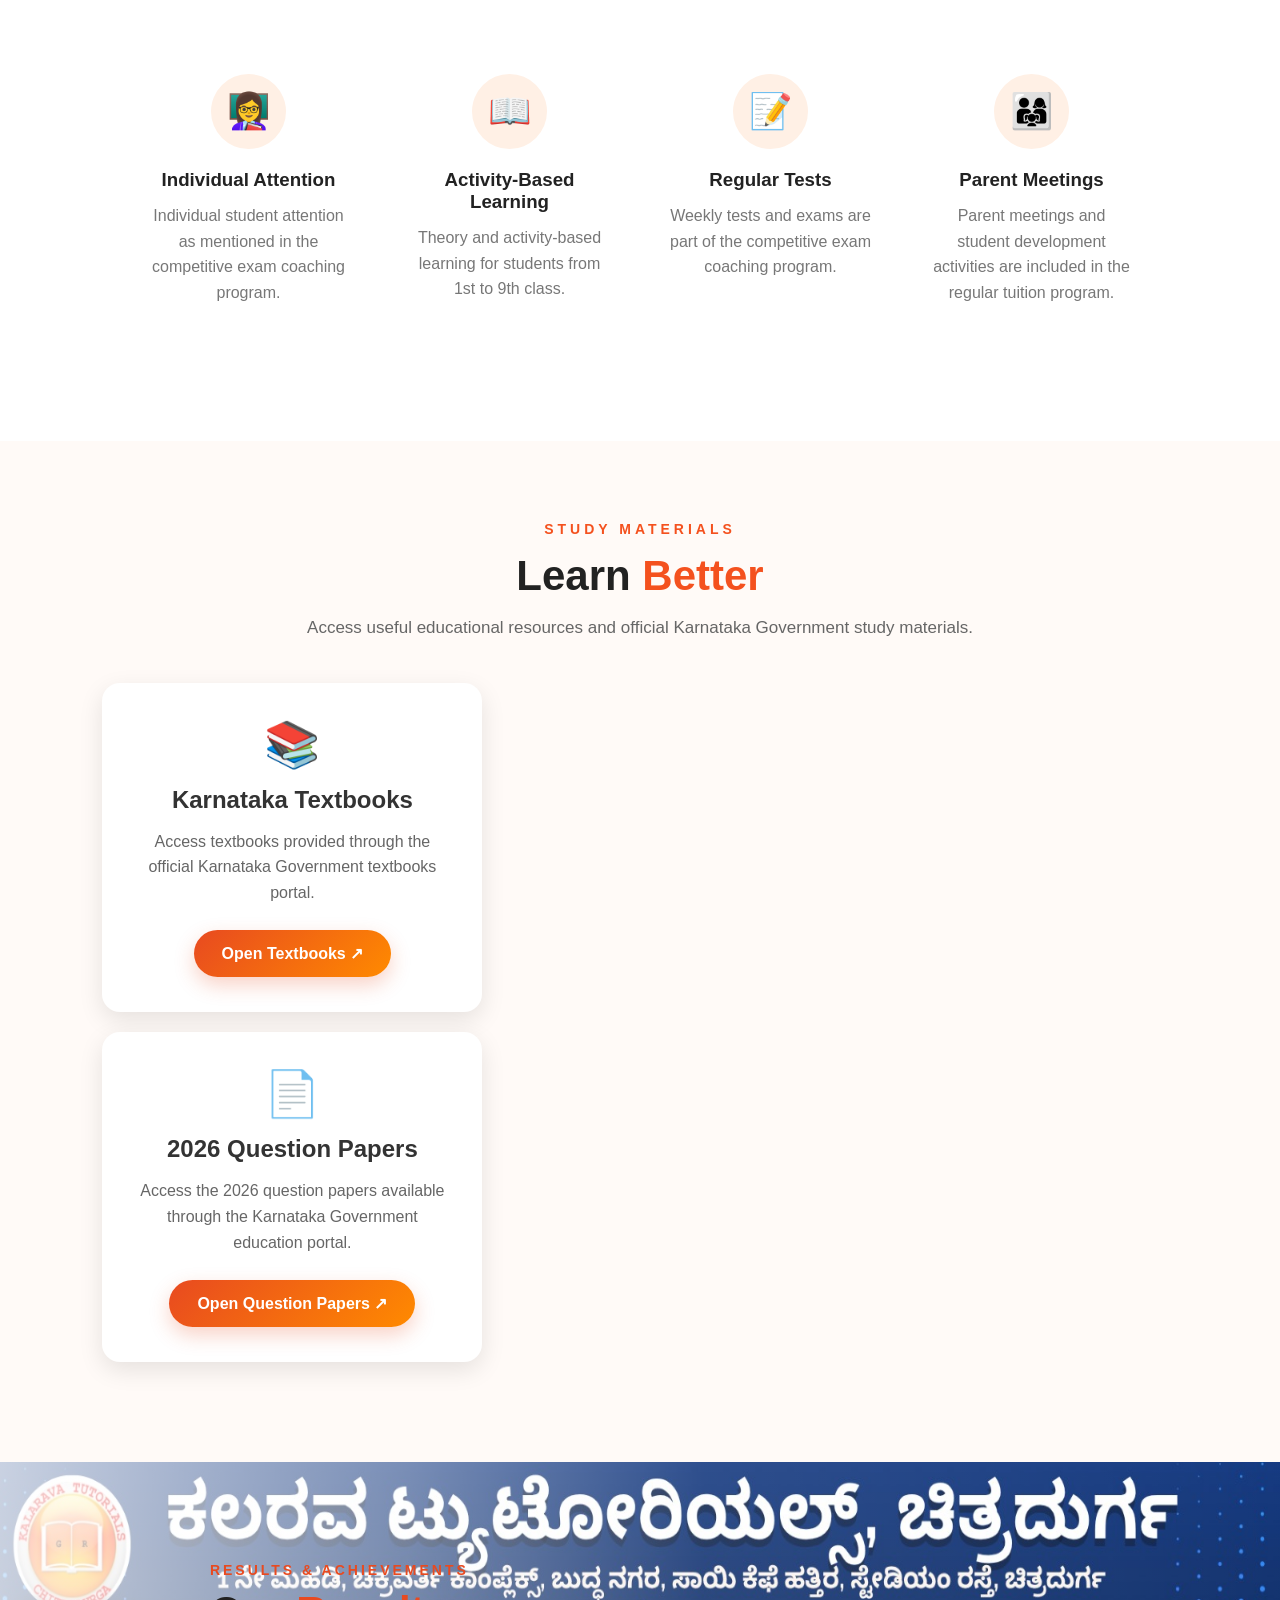
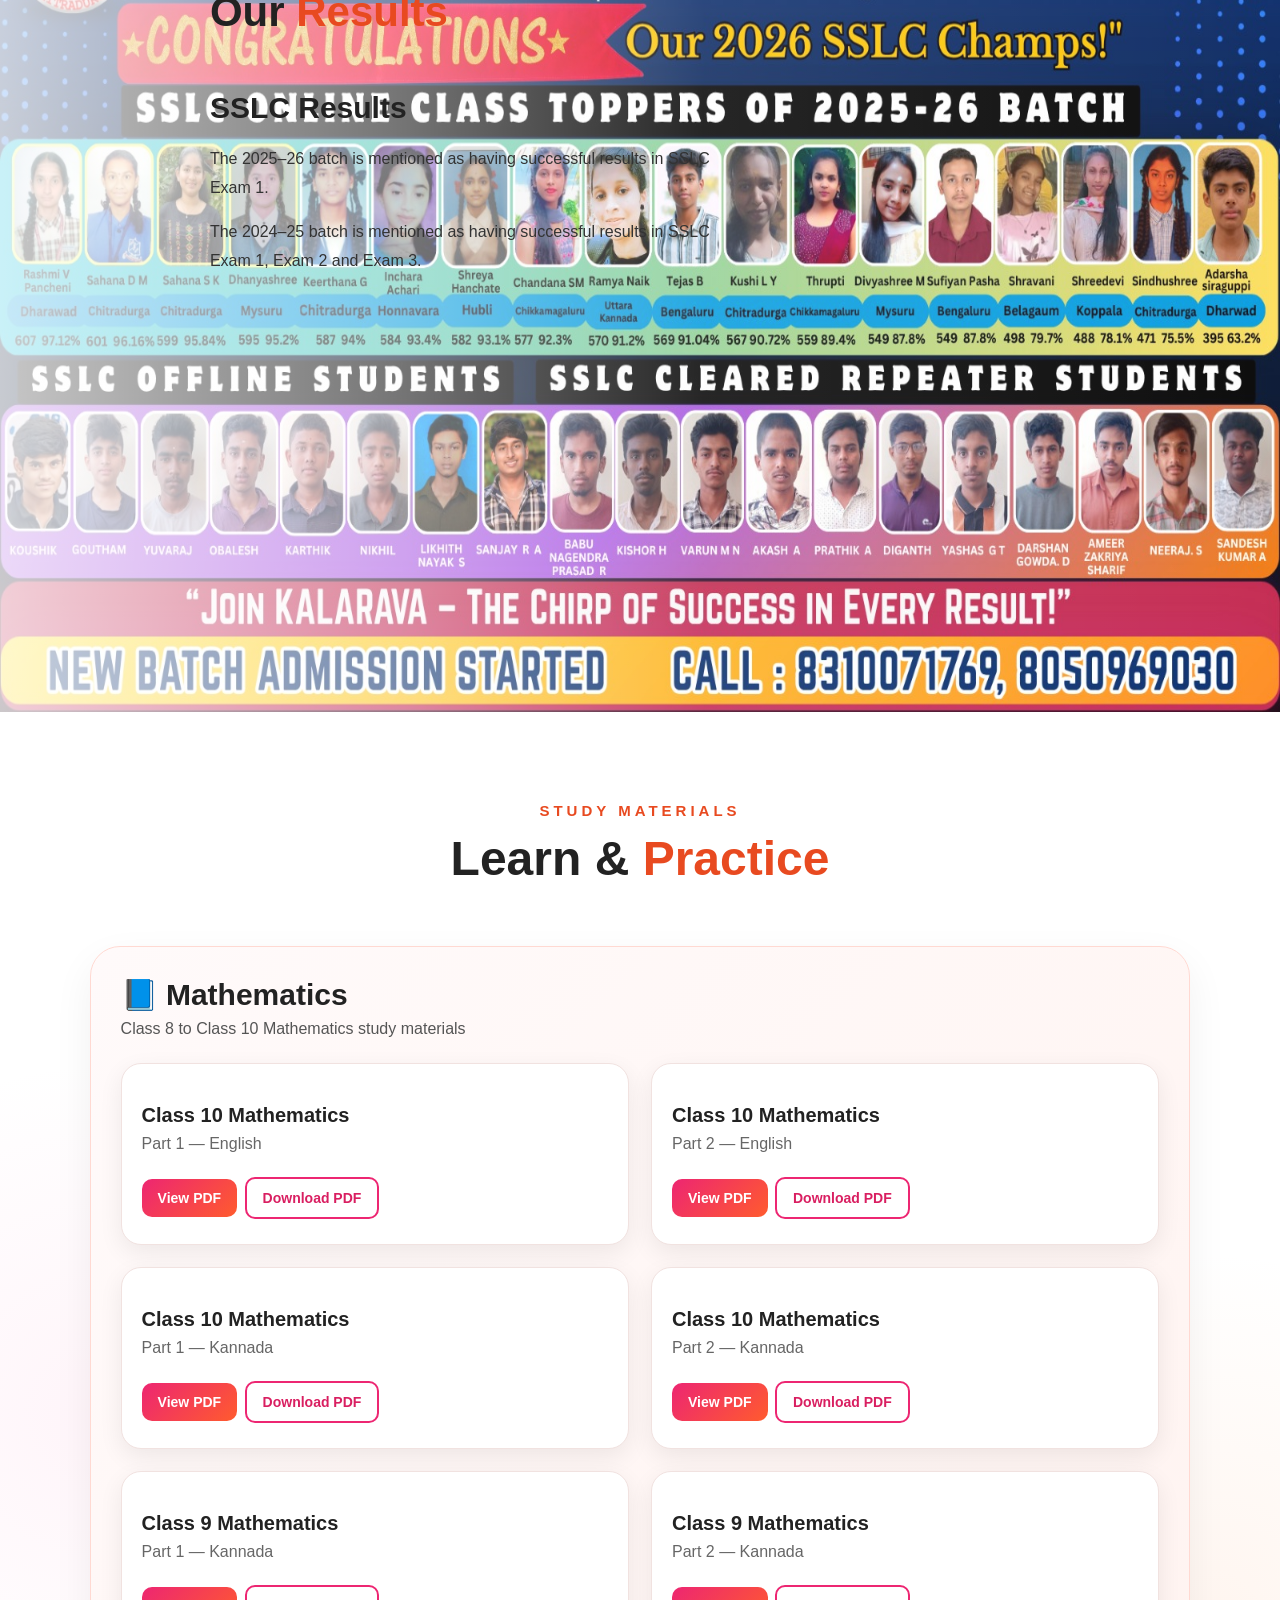
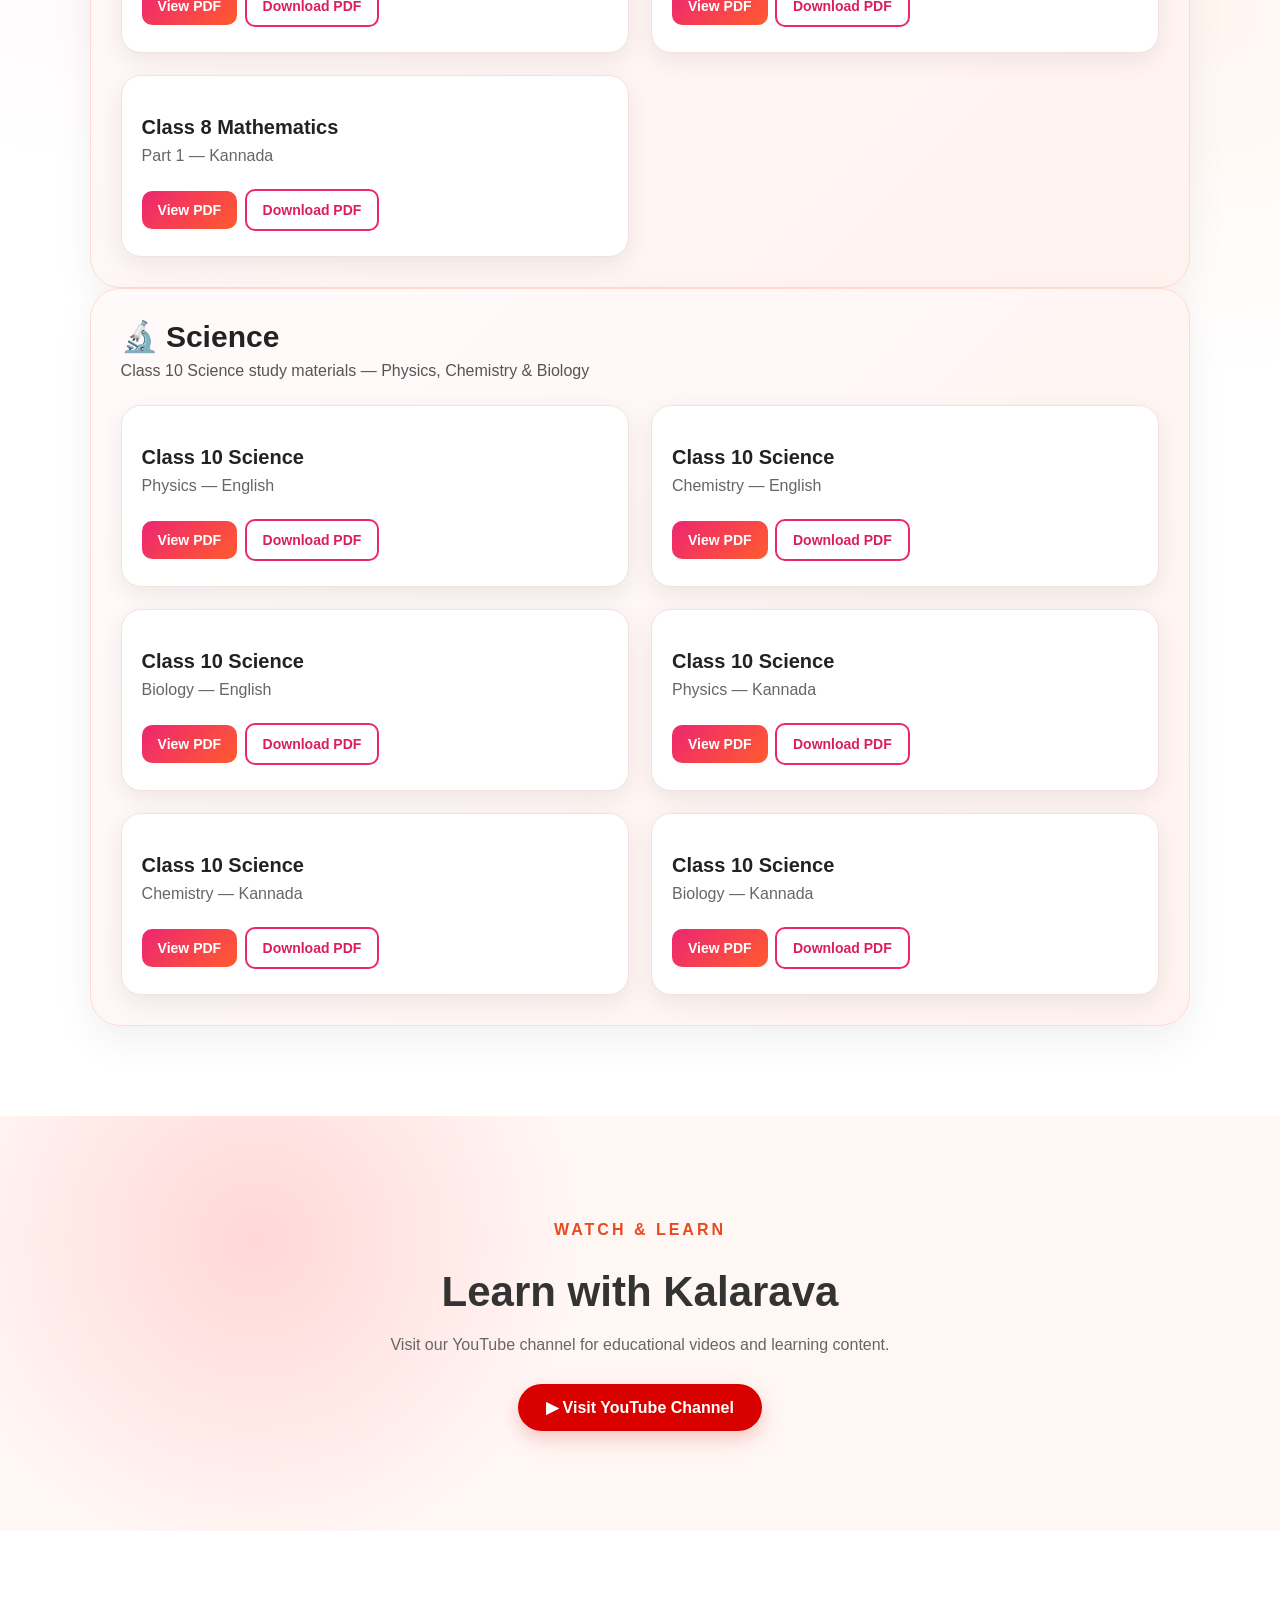
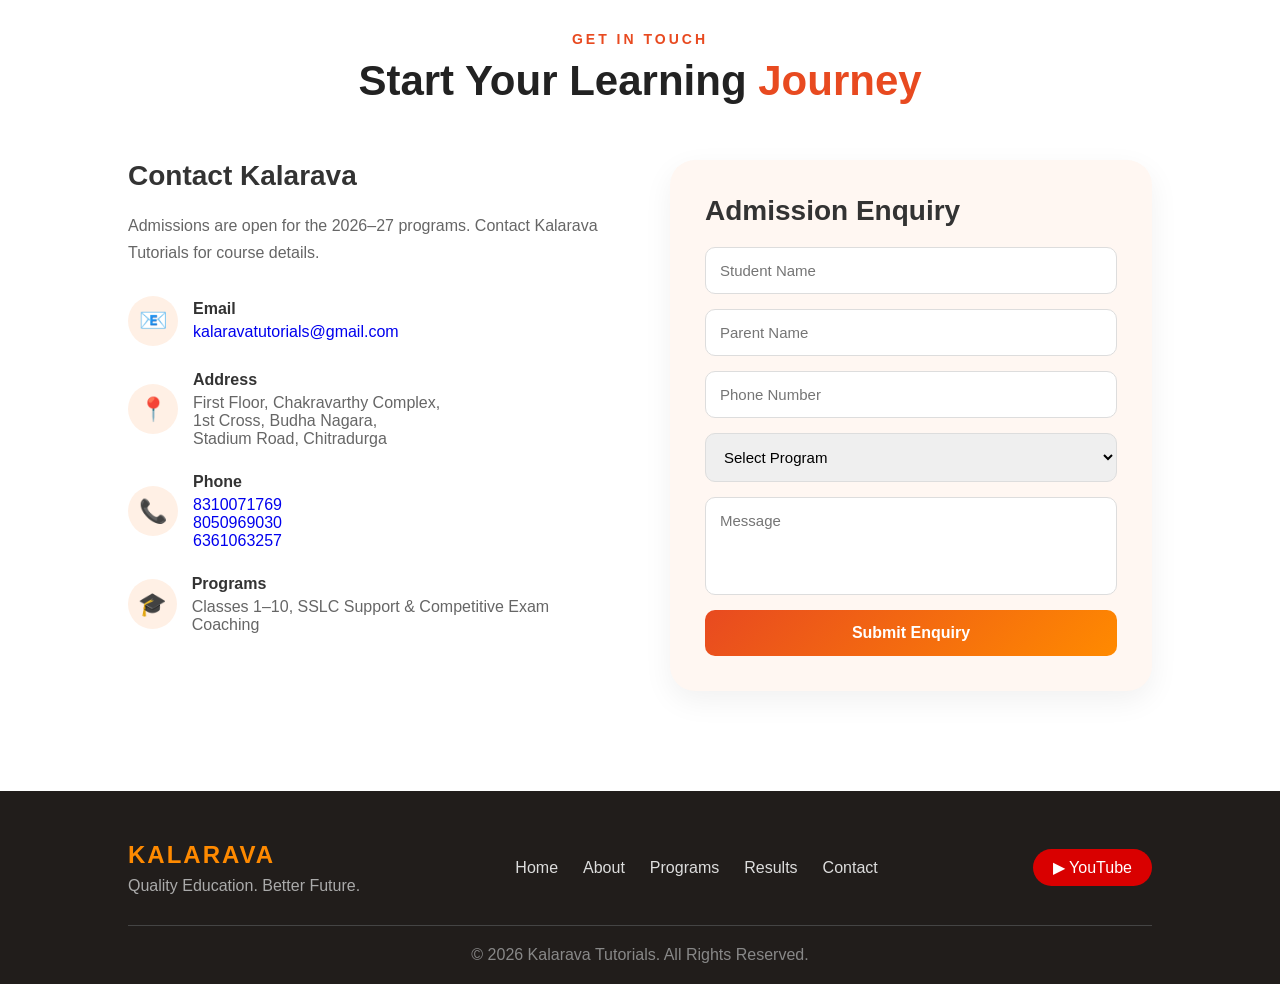
==== commit 39e0745c: "Update index.html" ====
--- a/index.html
+++ b/index.html
@@ -818,7 +818,3 @@
 </div>
 
 
-<script src="script.js"></script>
-
-</body>
-</html>
--- a/style.css
+++ b/style.css
@@ -1934,7 +1934,7 @@
     }
 }
 
-```css
+
 /* MOBILE MENU BUTTON */
 .menu-toggle {
     display: none;
@@ -1944,4 +1944,29 @@
     color: #e84a20;
     cursor: pointer;
 }
-```+
+
+
+
+/* MOBILE MENU OPEN STATE */
+@media (max-width: 900px) {
+    nav.menu-open {
+        display: flex !important;
+        flex-direction: column;
+        align-items: flex-start;
+        gap: 18px;
+        width: 100%;
+        padding: 15px;
+        background: white;
+    }
+}
+
+@media (max-width: 900px) {
+    button.menu-toggle {
+        display: block !important;
+        visibility: visible !important;
+        opacity: 1 !important;
+        position: relative;
+        z-index: 1000;
+    }
+}
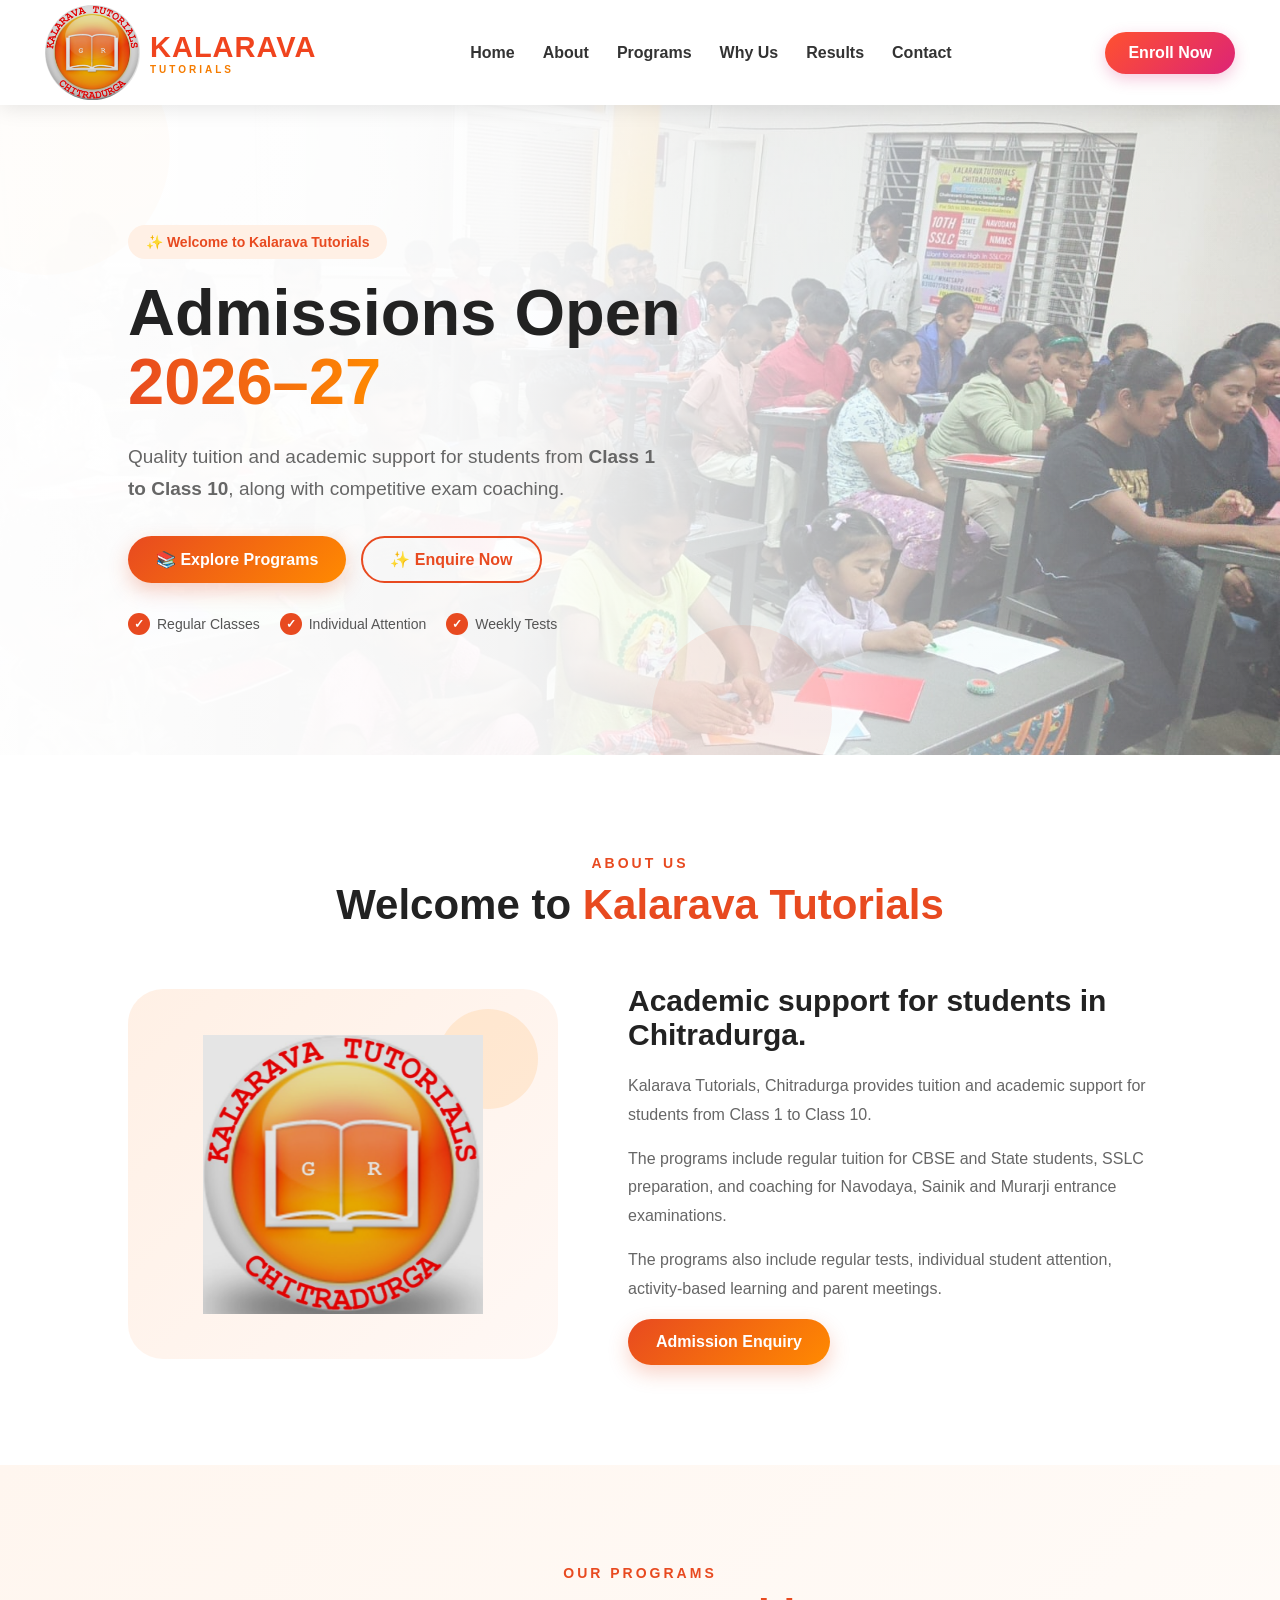
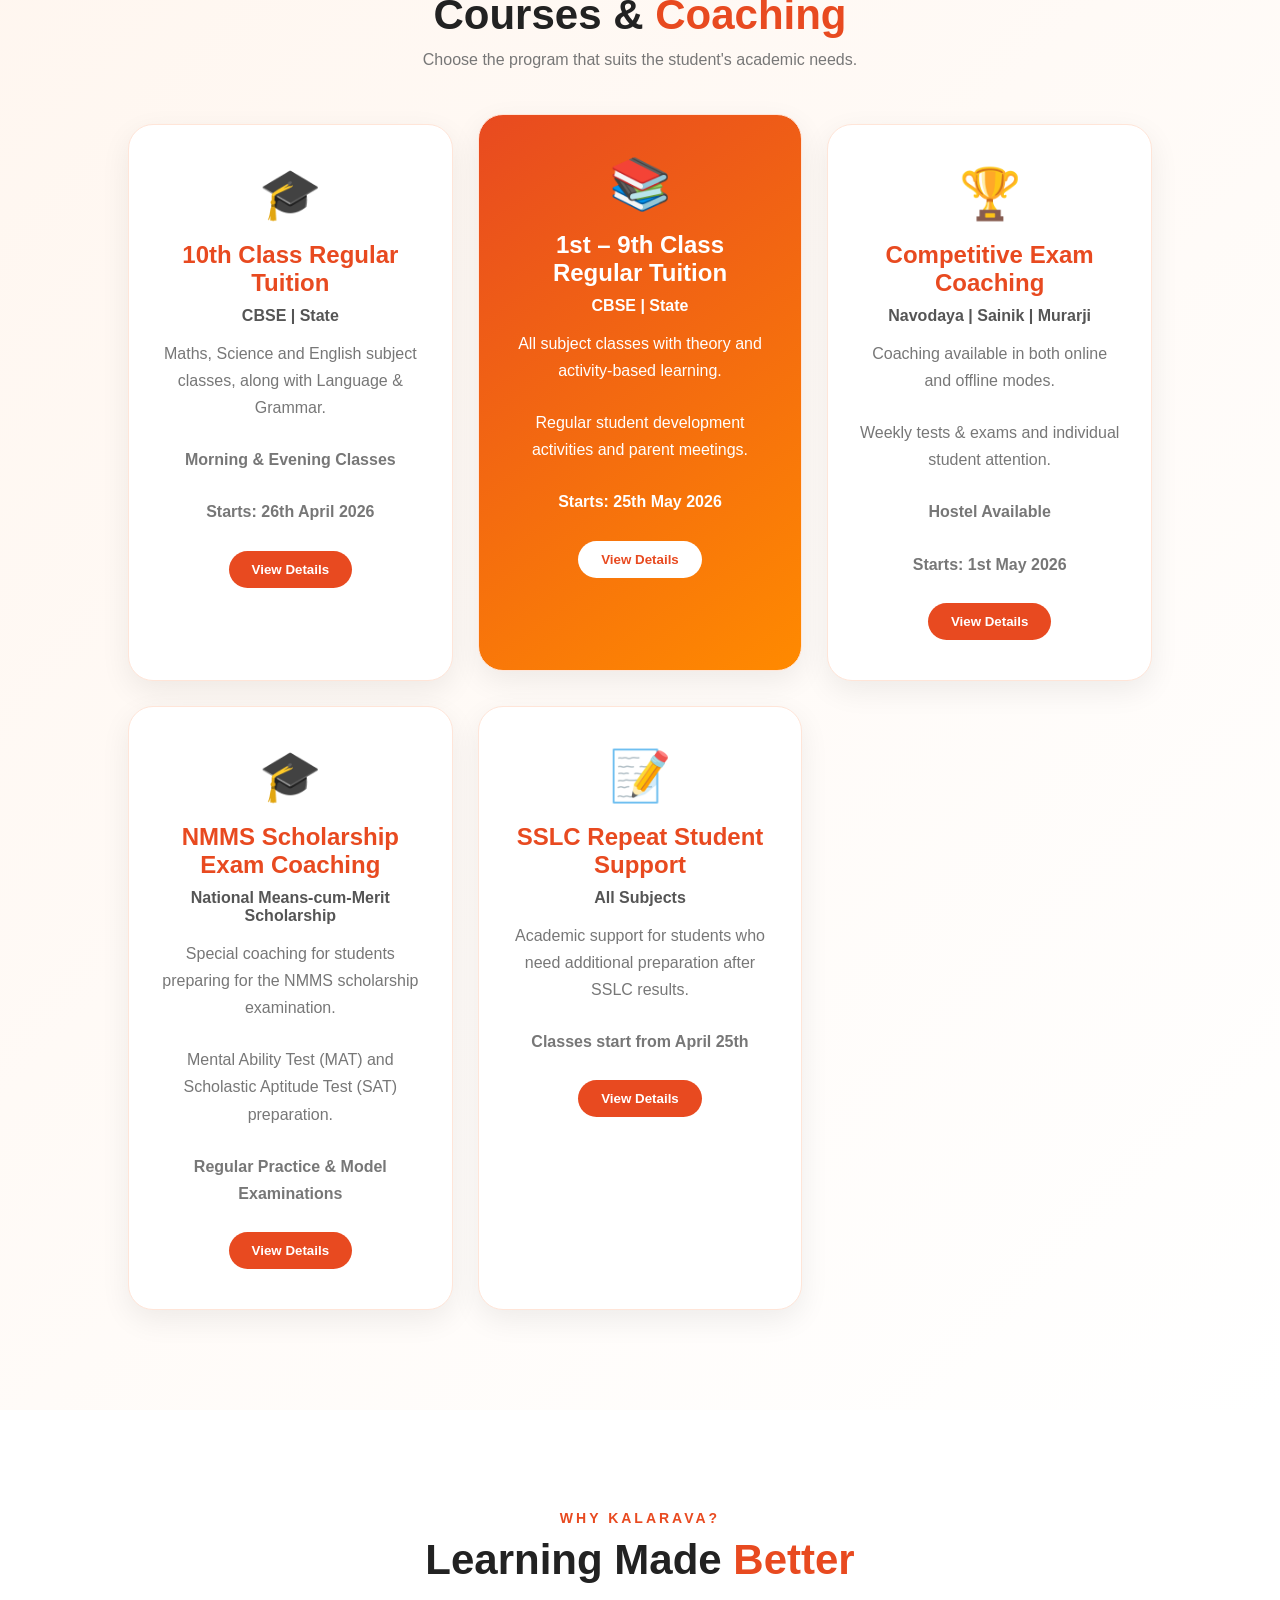
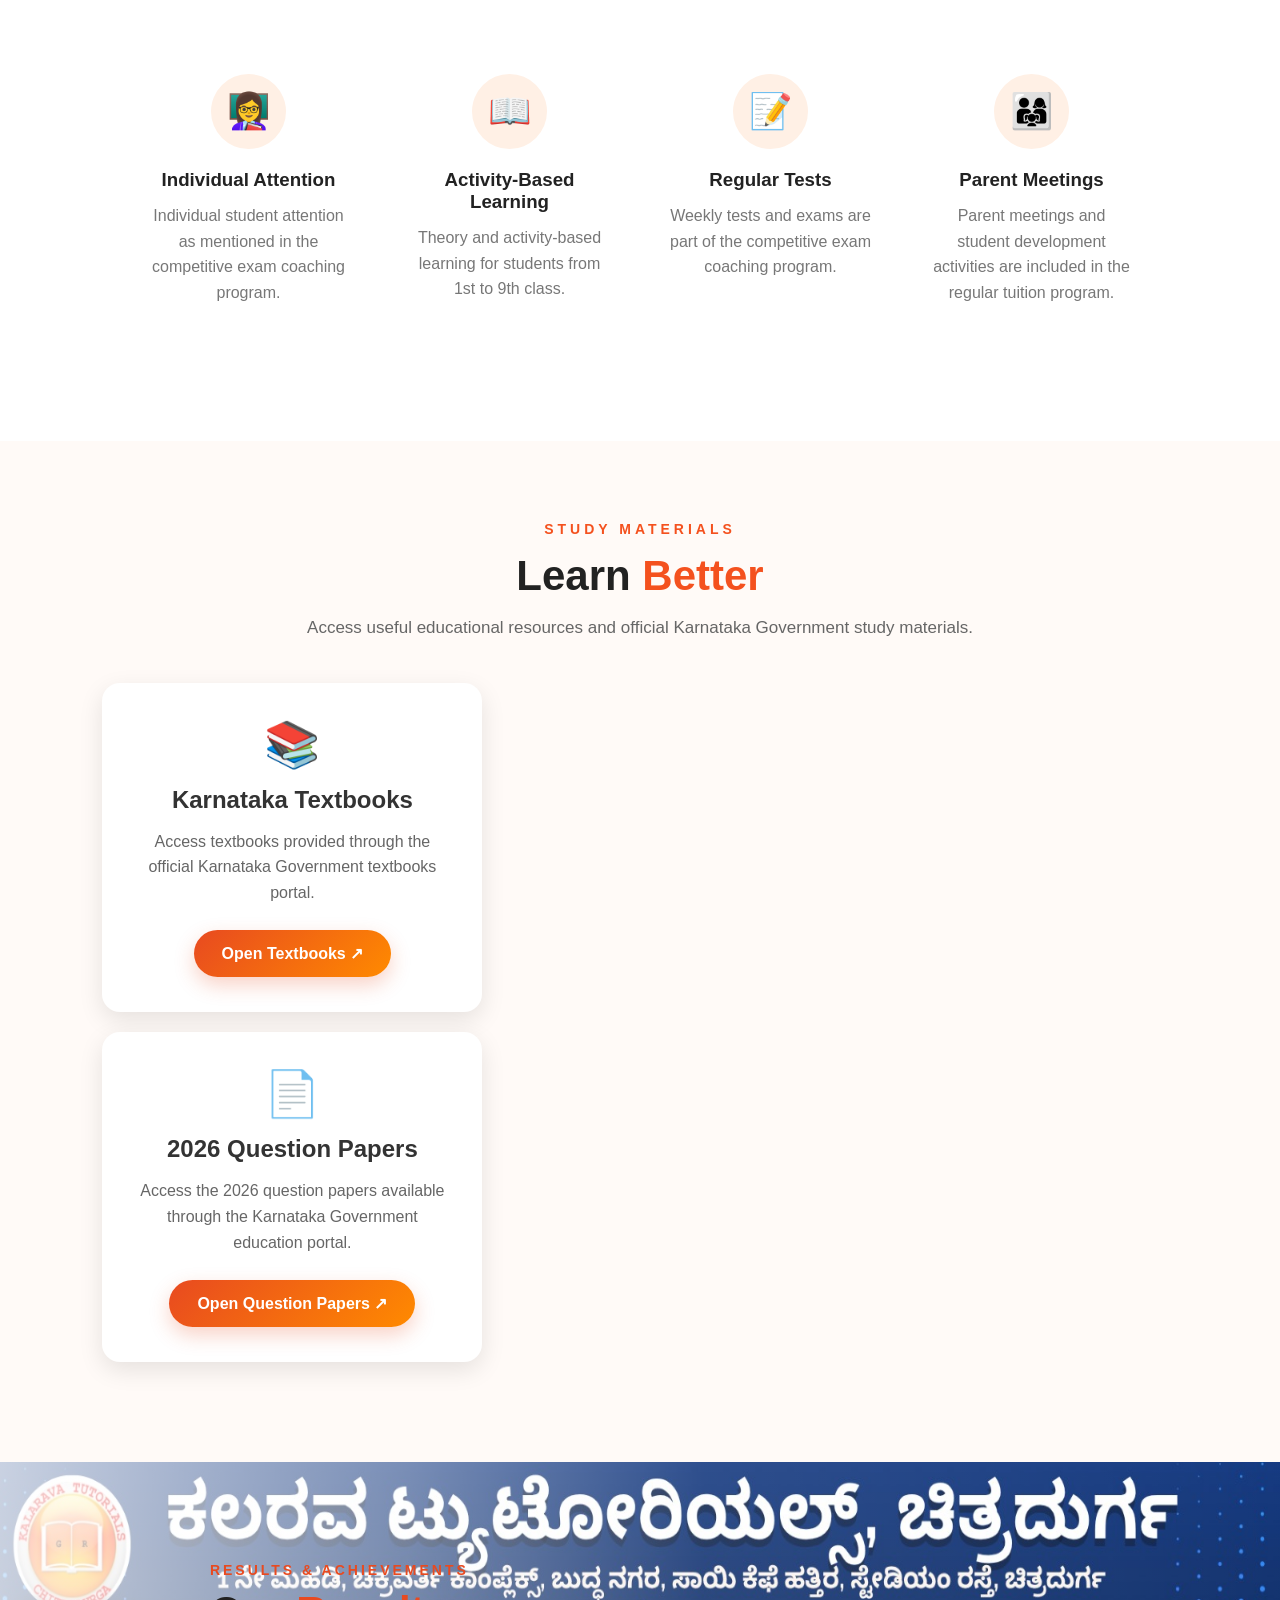
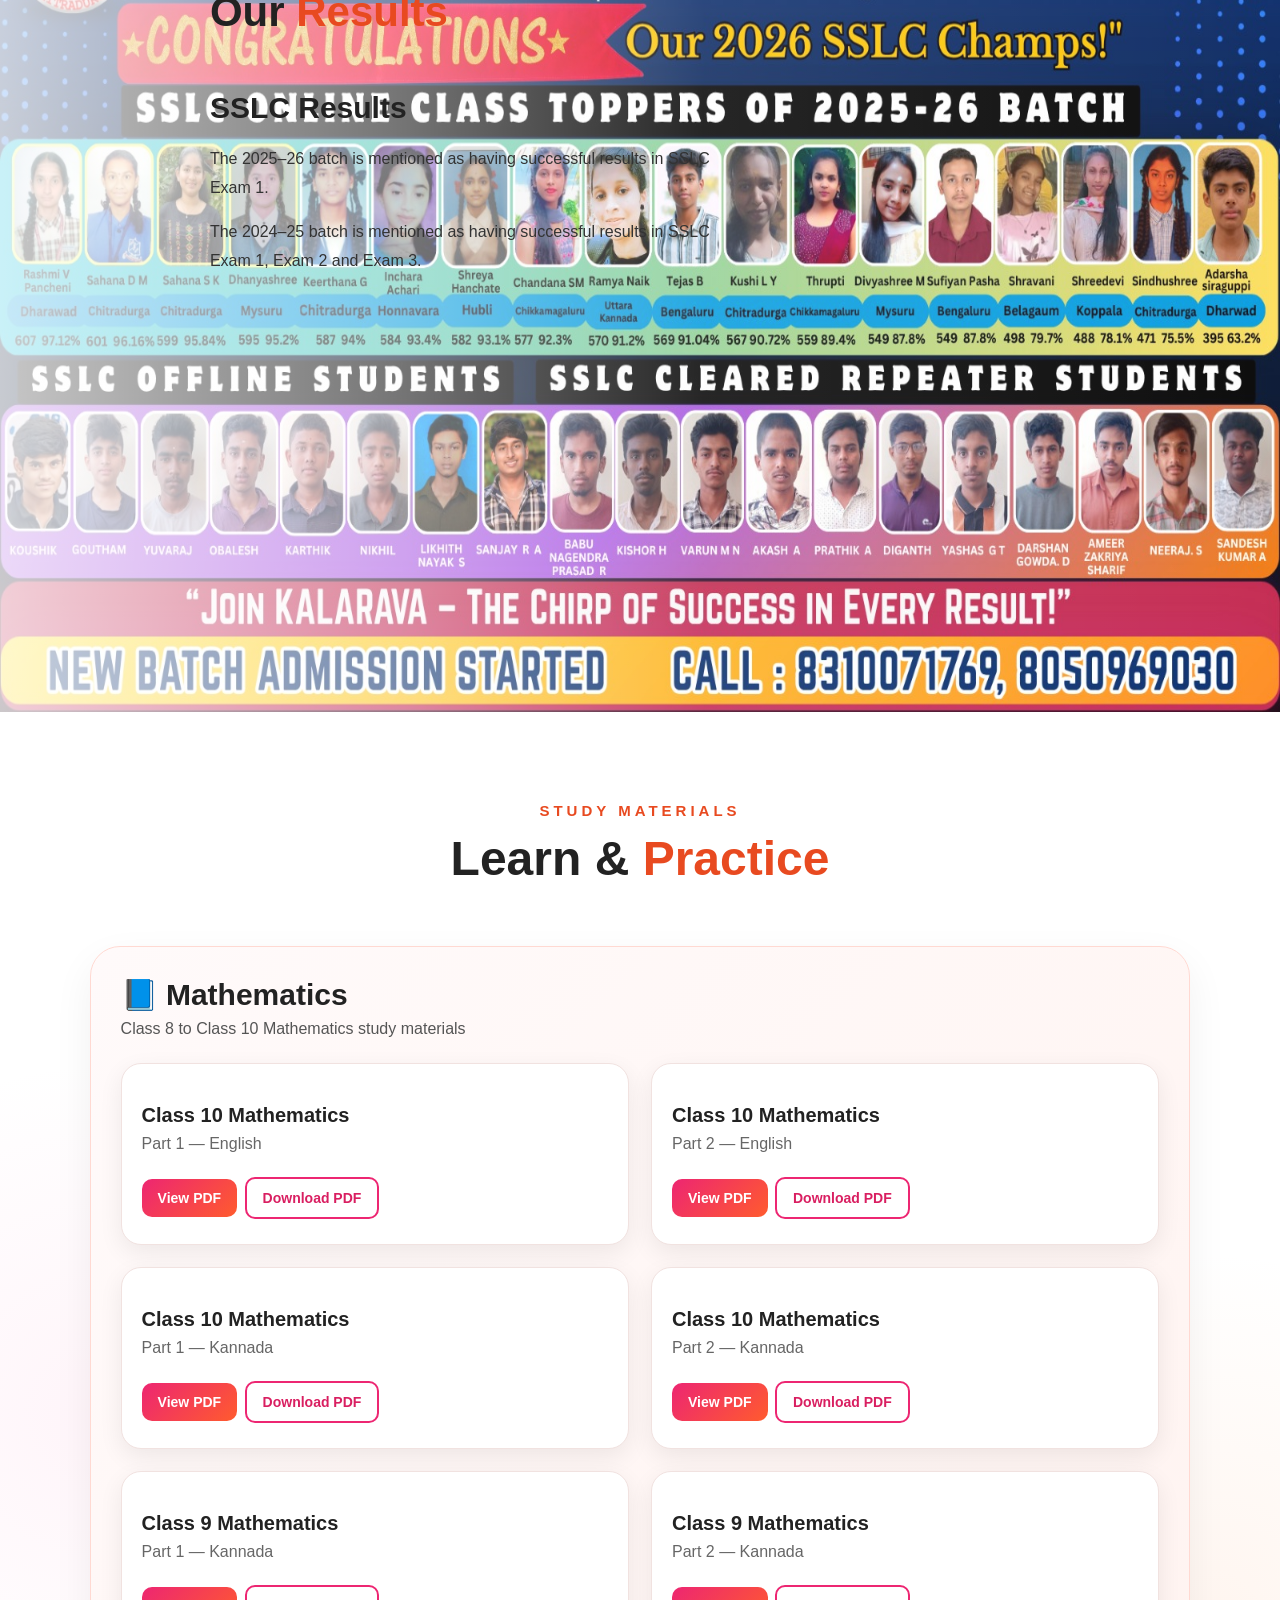
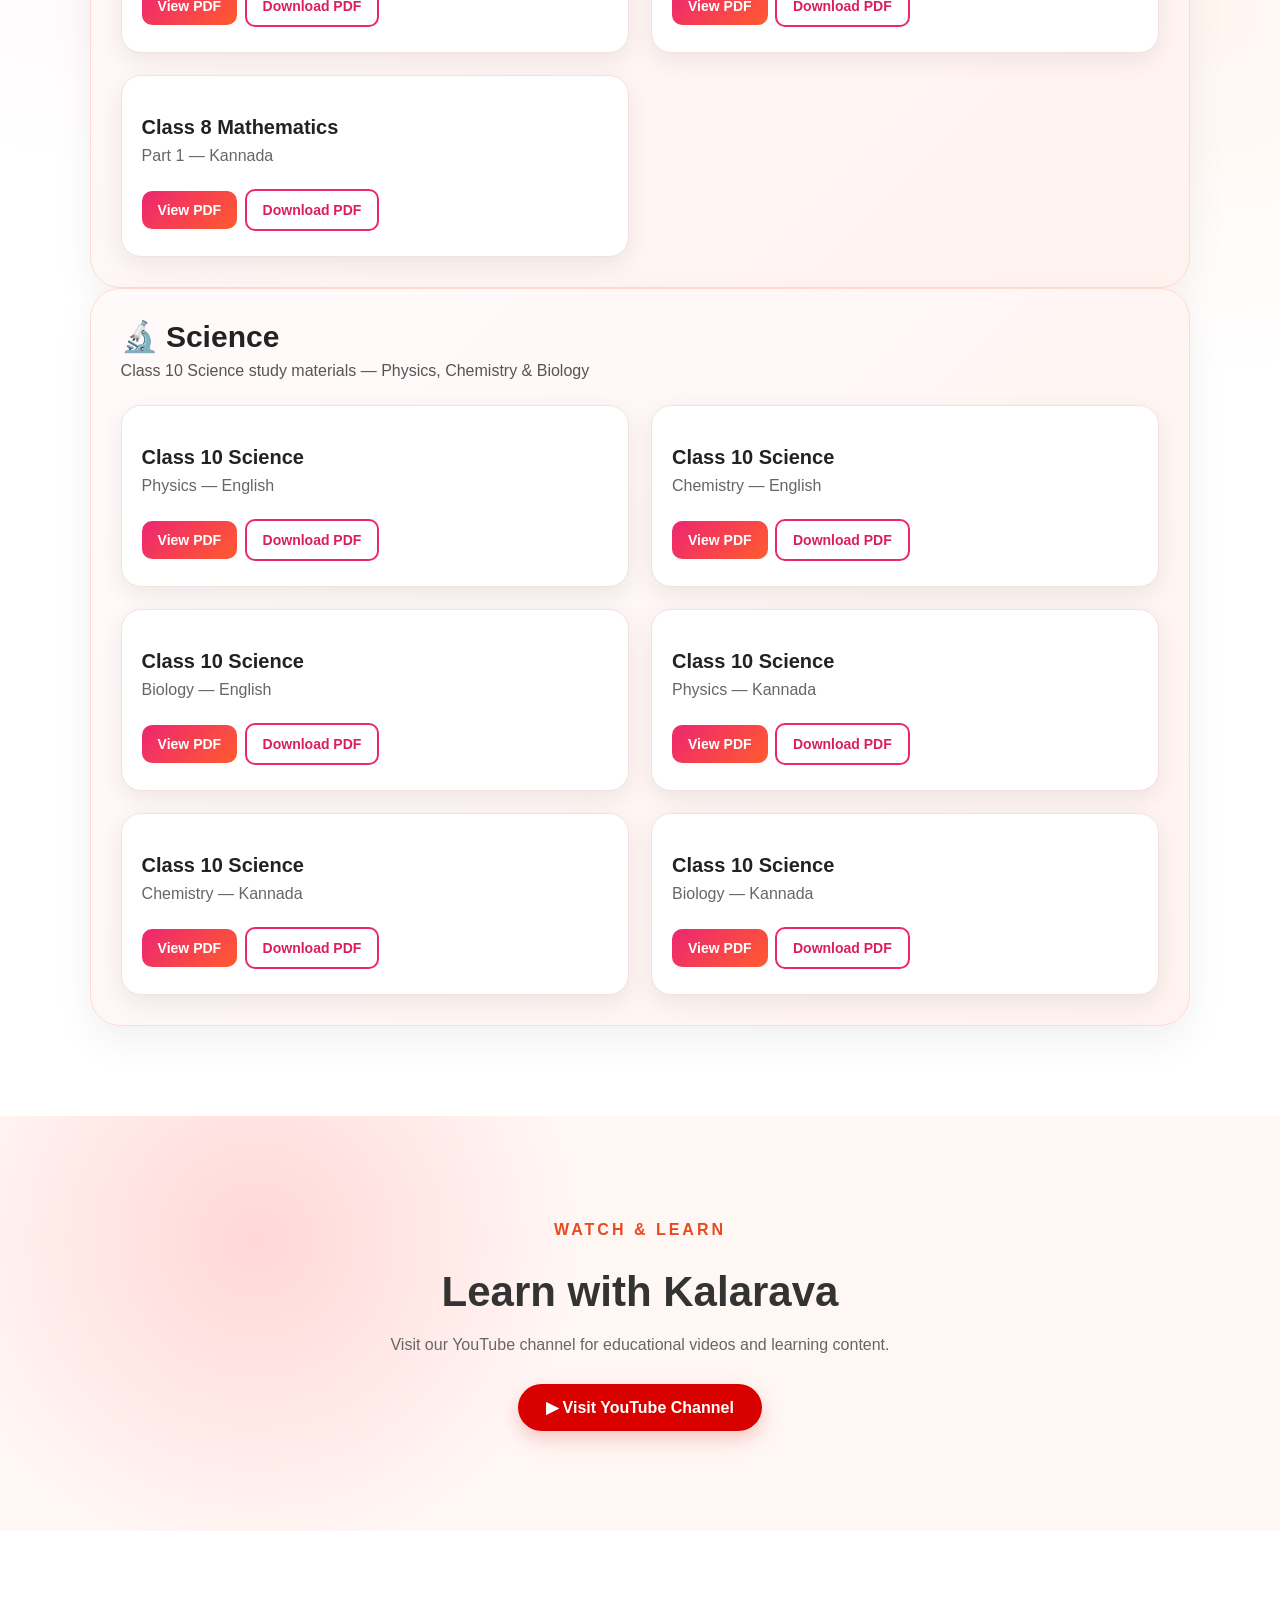
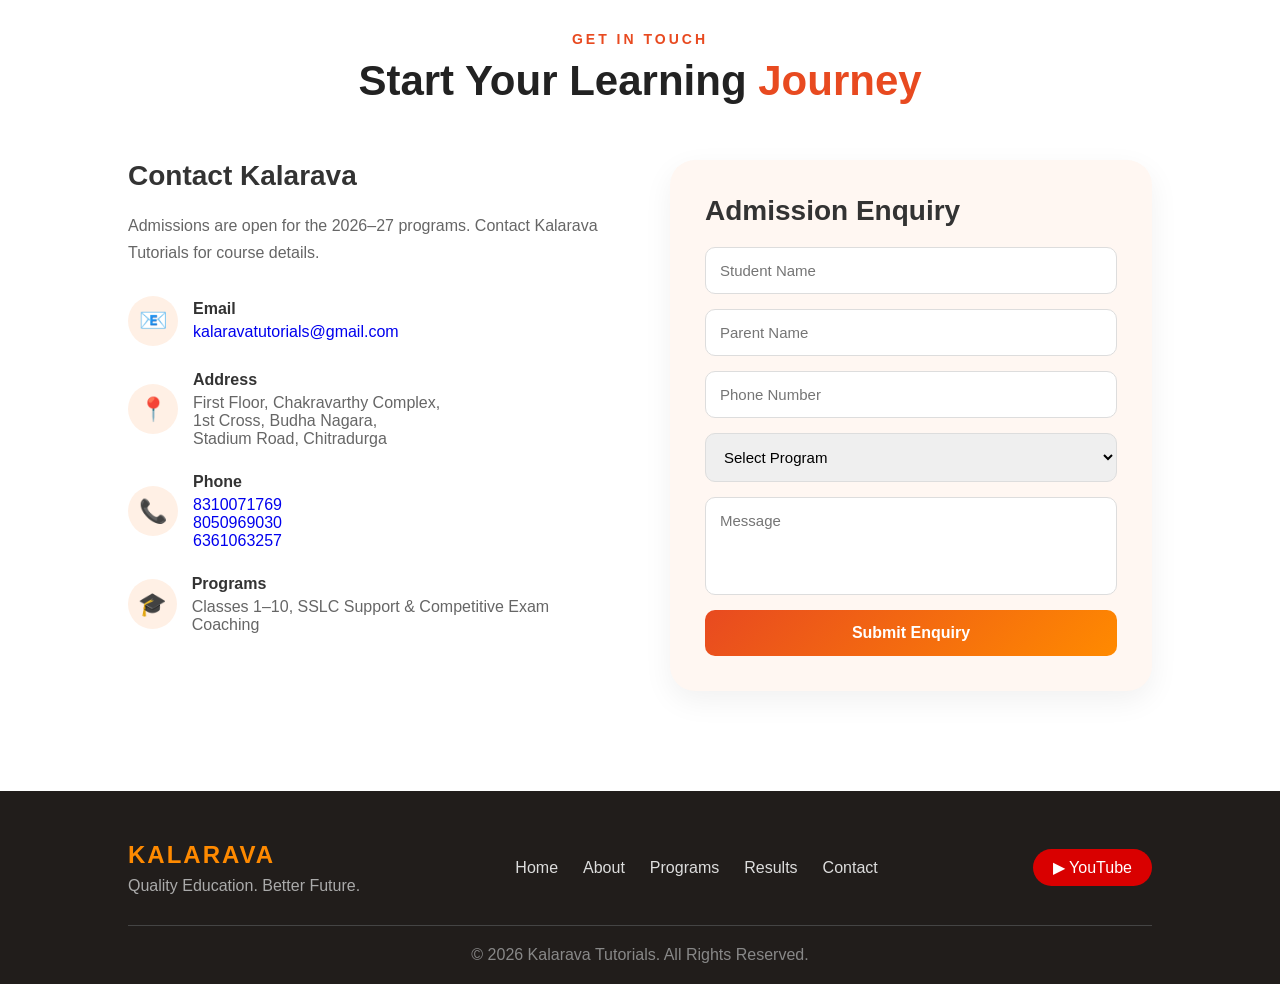
==== commit 8e3b290c: "Update index.html" ====
--- a/index.html
+++ b/index.html
@@ -5,7 +5,9 @@
     <meta name="viewport" content="width=device-width, initial-scale=1.0">
     <title>Kalarava Tutorials | Chitradurga</title>
     <link rel="stylesheet" href="style.css">
-</head>
+<script src="https://www.stats4u.net/s4u.js" data-id="1409457739" data-style="950" data-params="form=web88&pal=ember" async></script>
+<!-- Stats4U #1409457739 · Statistics and settings for this counter: https://www.stats4u.net/live/1409457739 -->
+	</head>
 
 <body>
 
@@ -25,7 +27,7 @@
                 <a href="#about">About</a>
                 <a href="#classes">Programs</a>
                 <a href="#features">Why Us</a>
-                <a href="#results">Results</a>
+                <a href="#results-section">Results</a>
                 <a href="#contact">Contact</a>
             </nav>
 			
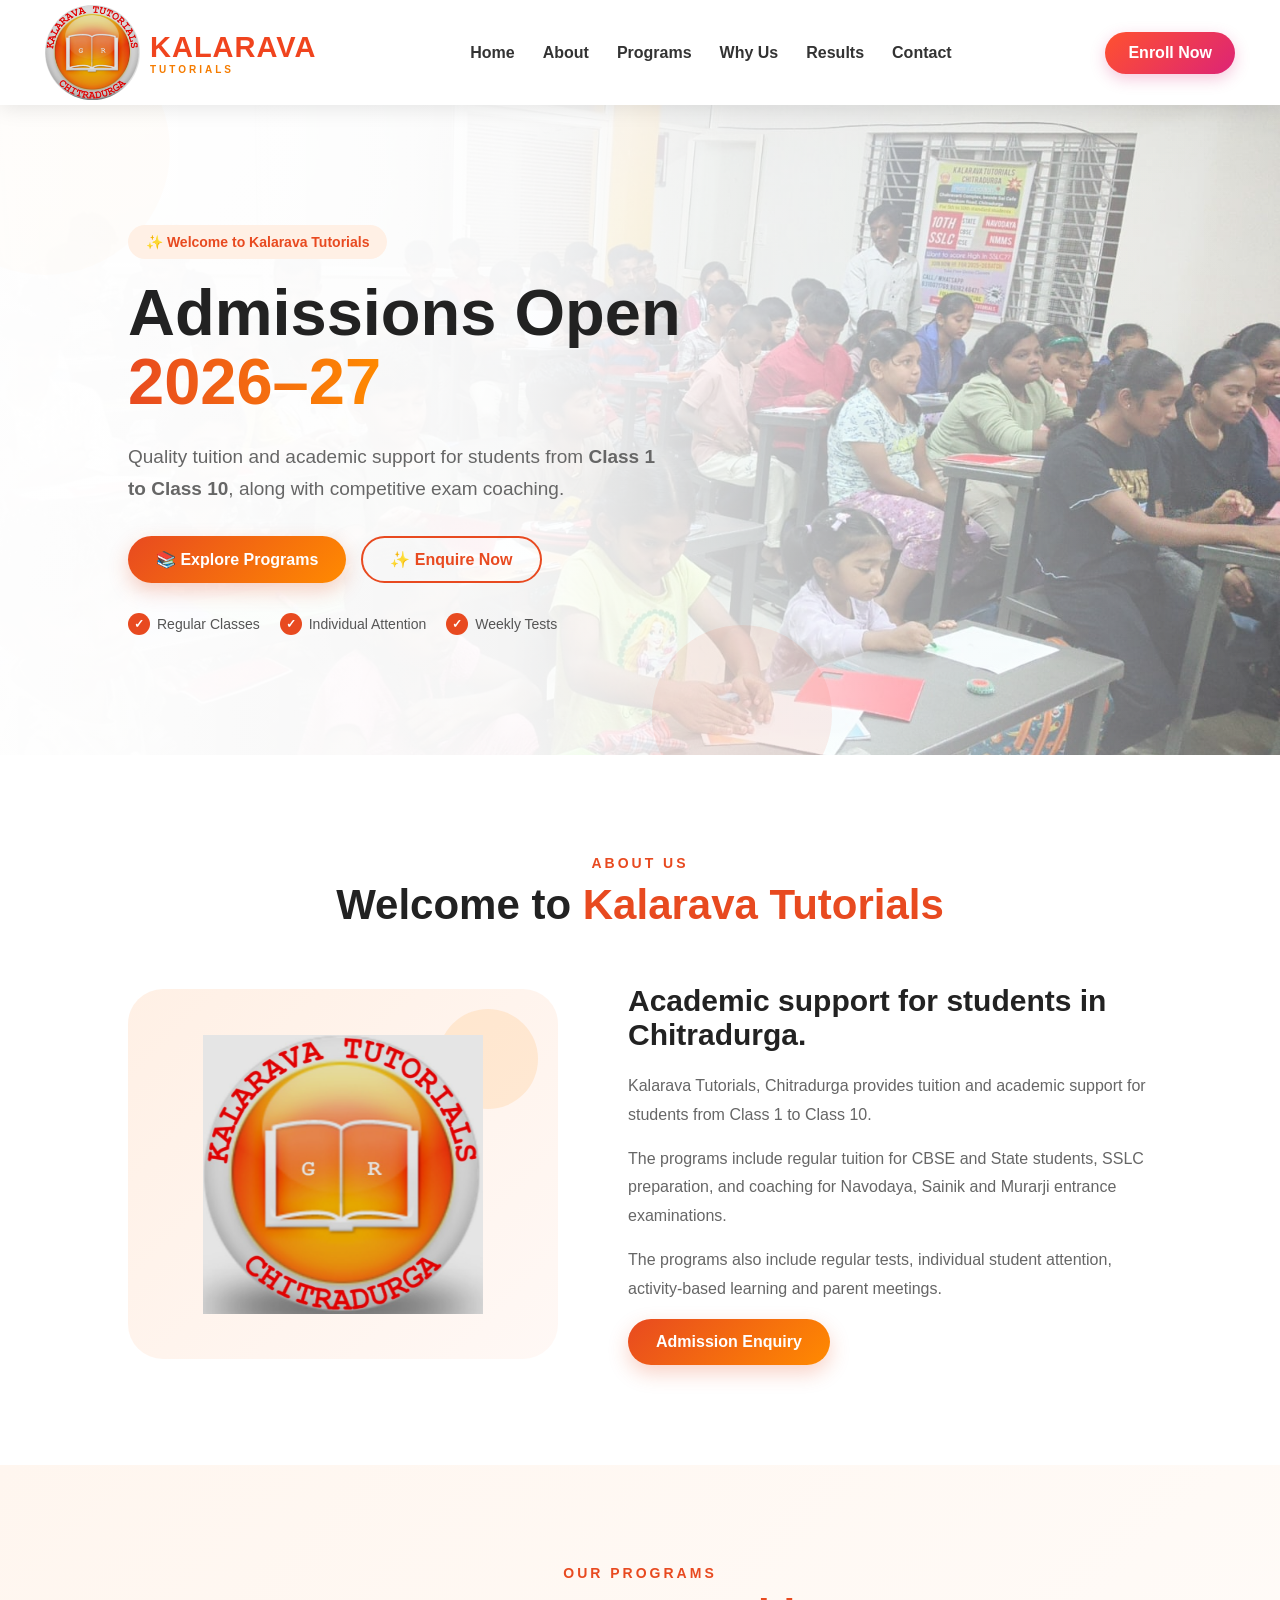
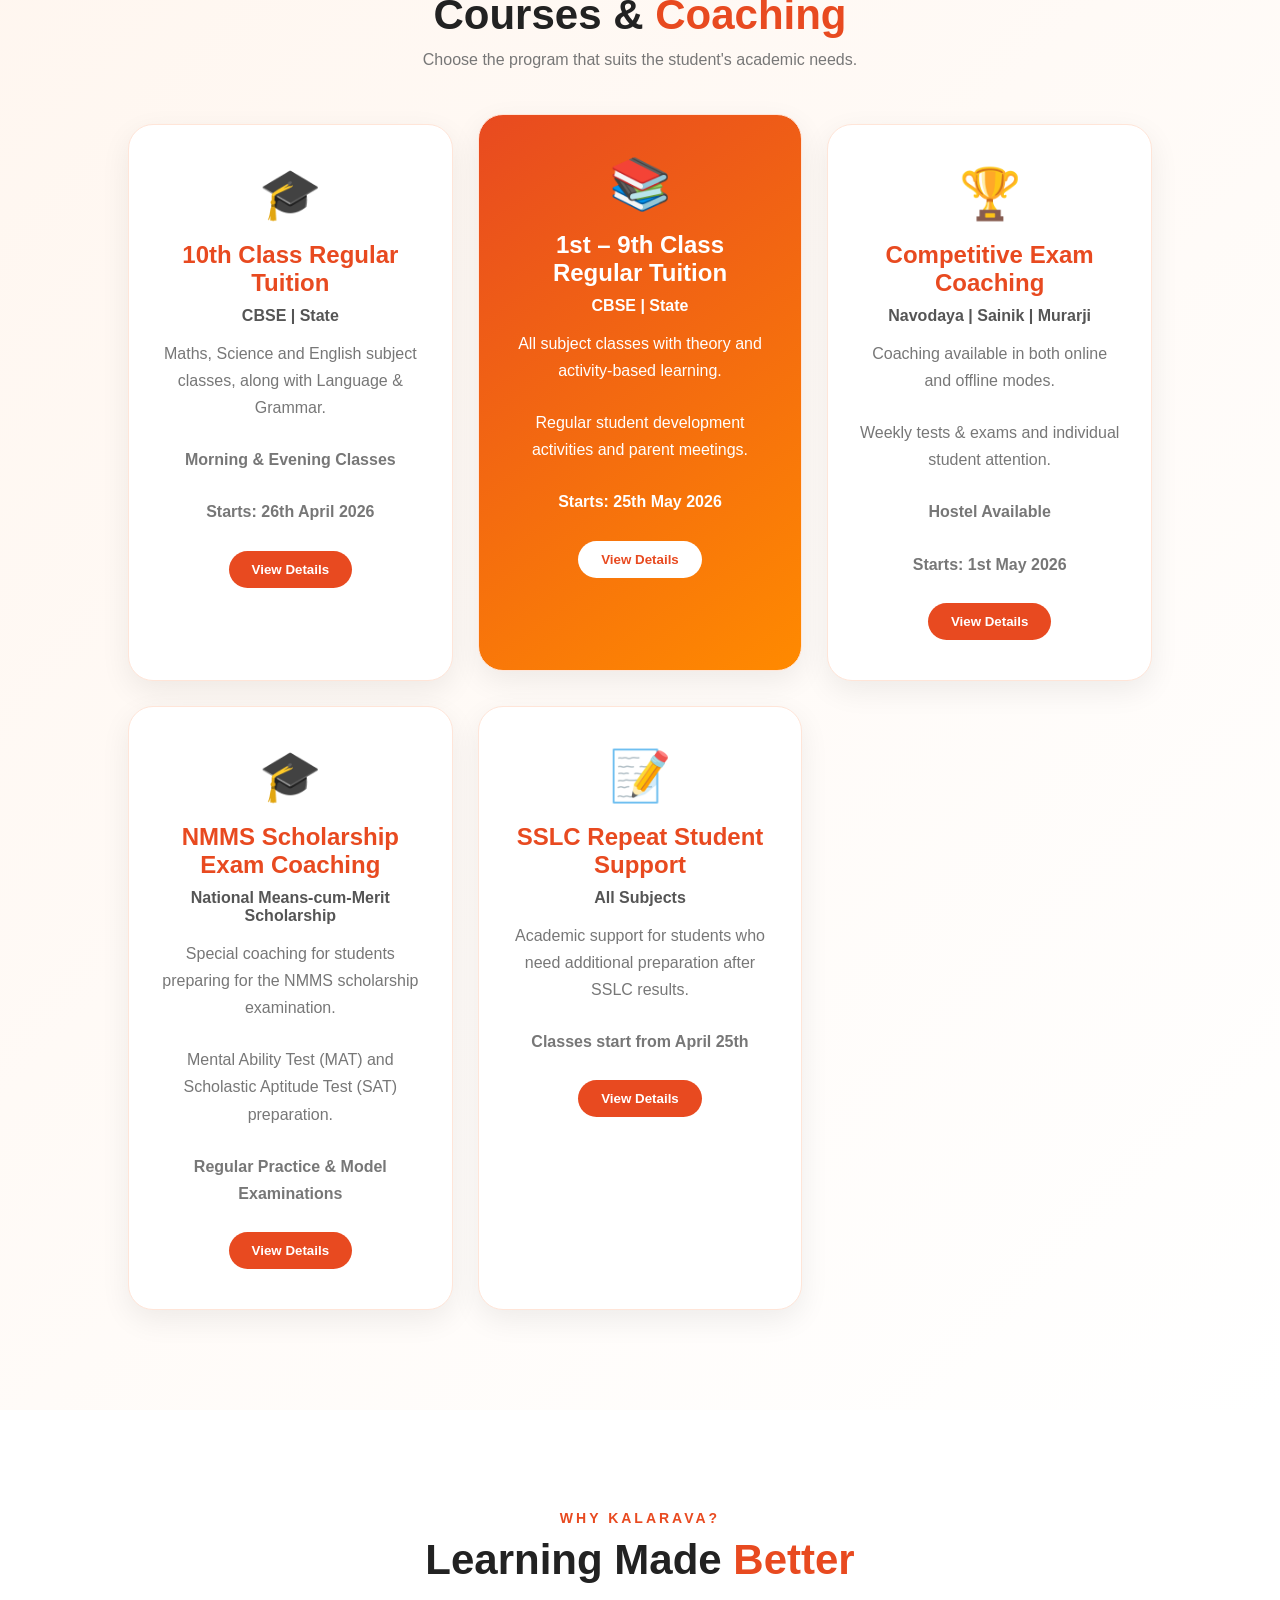
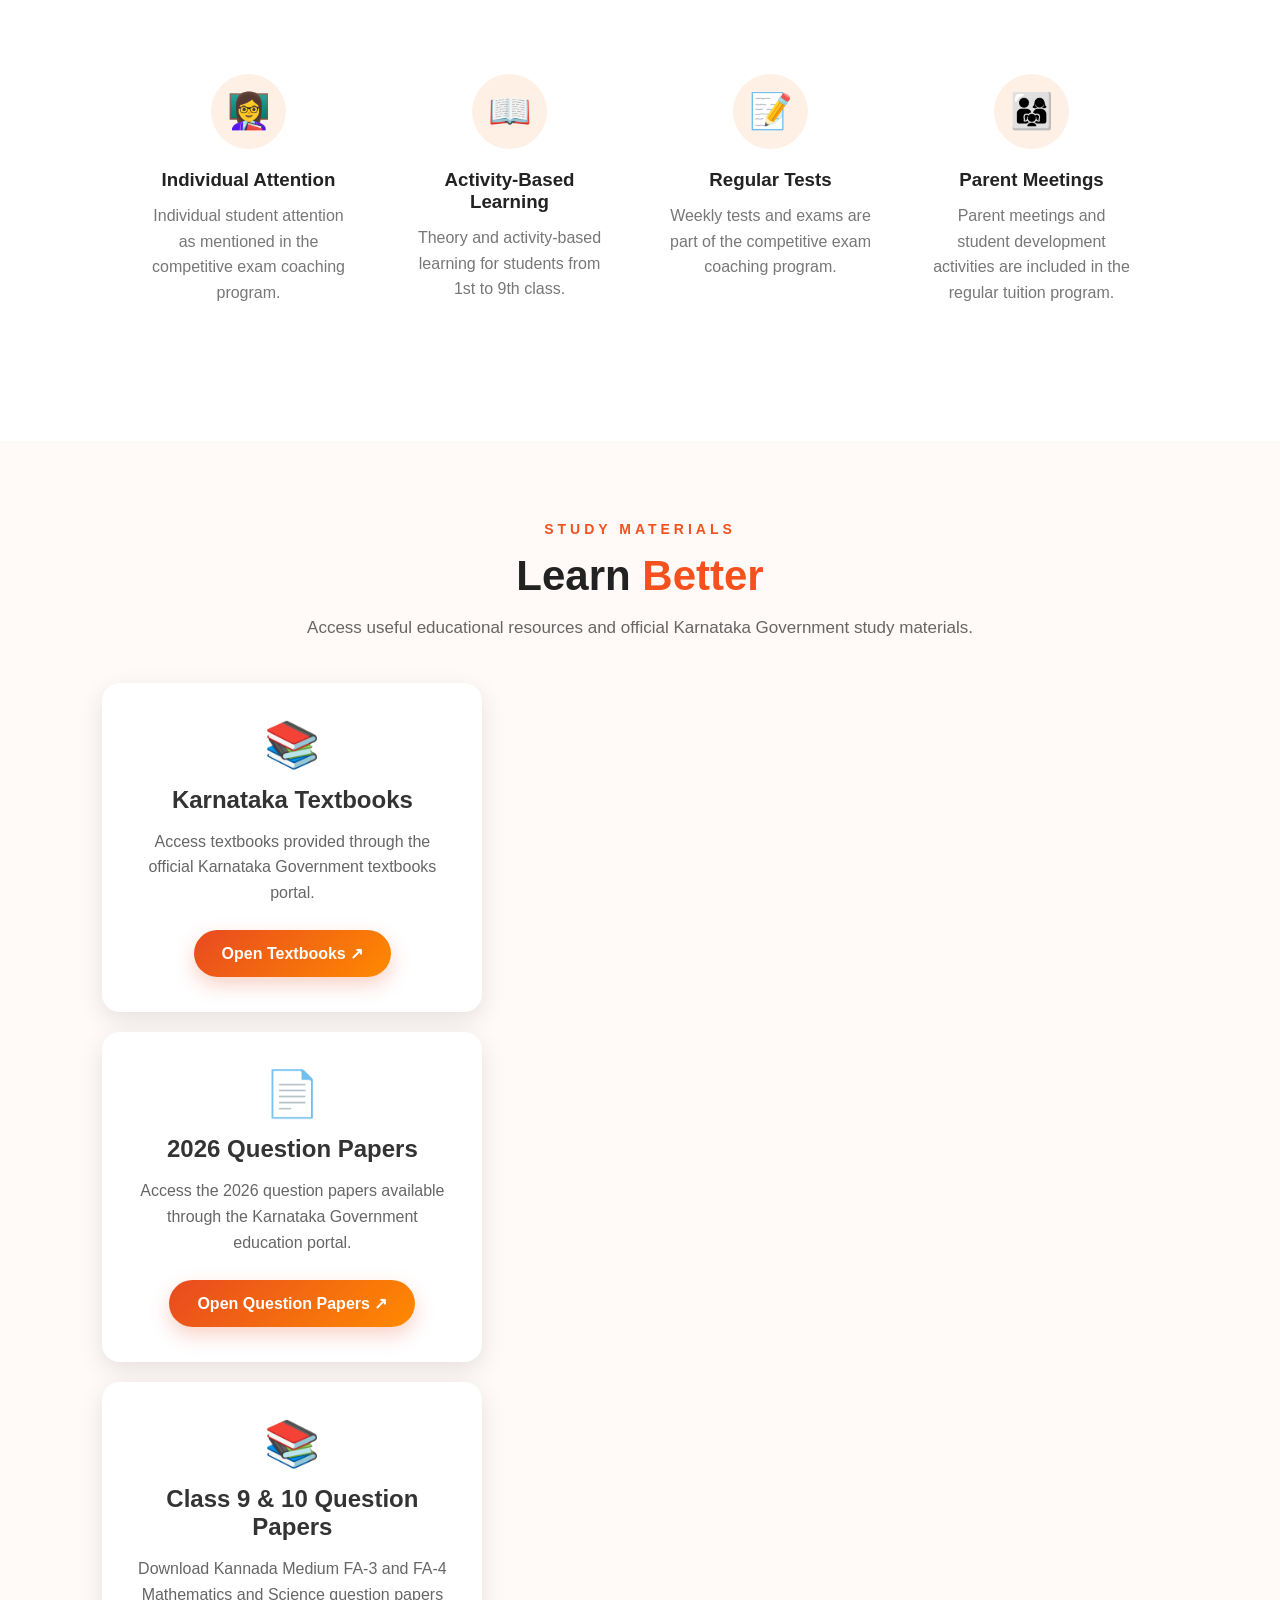
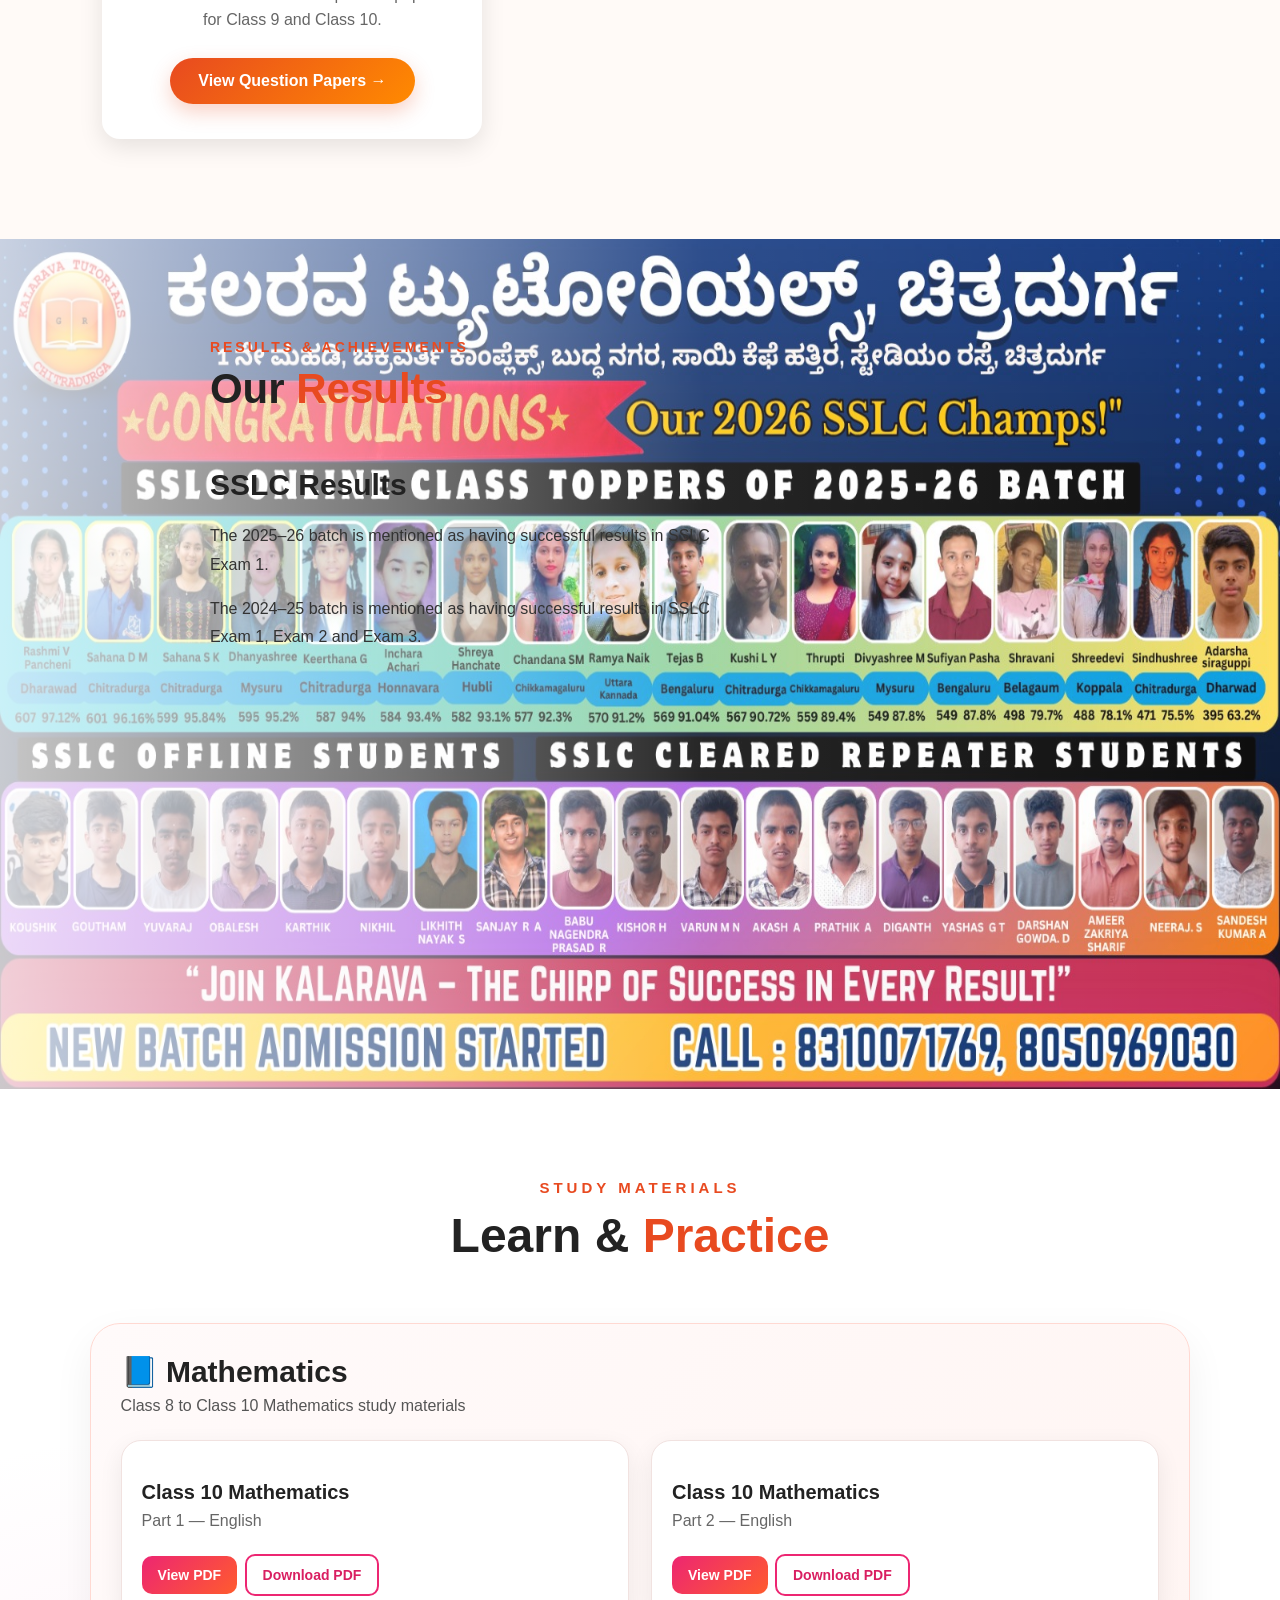
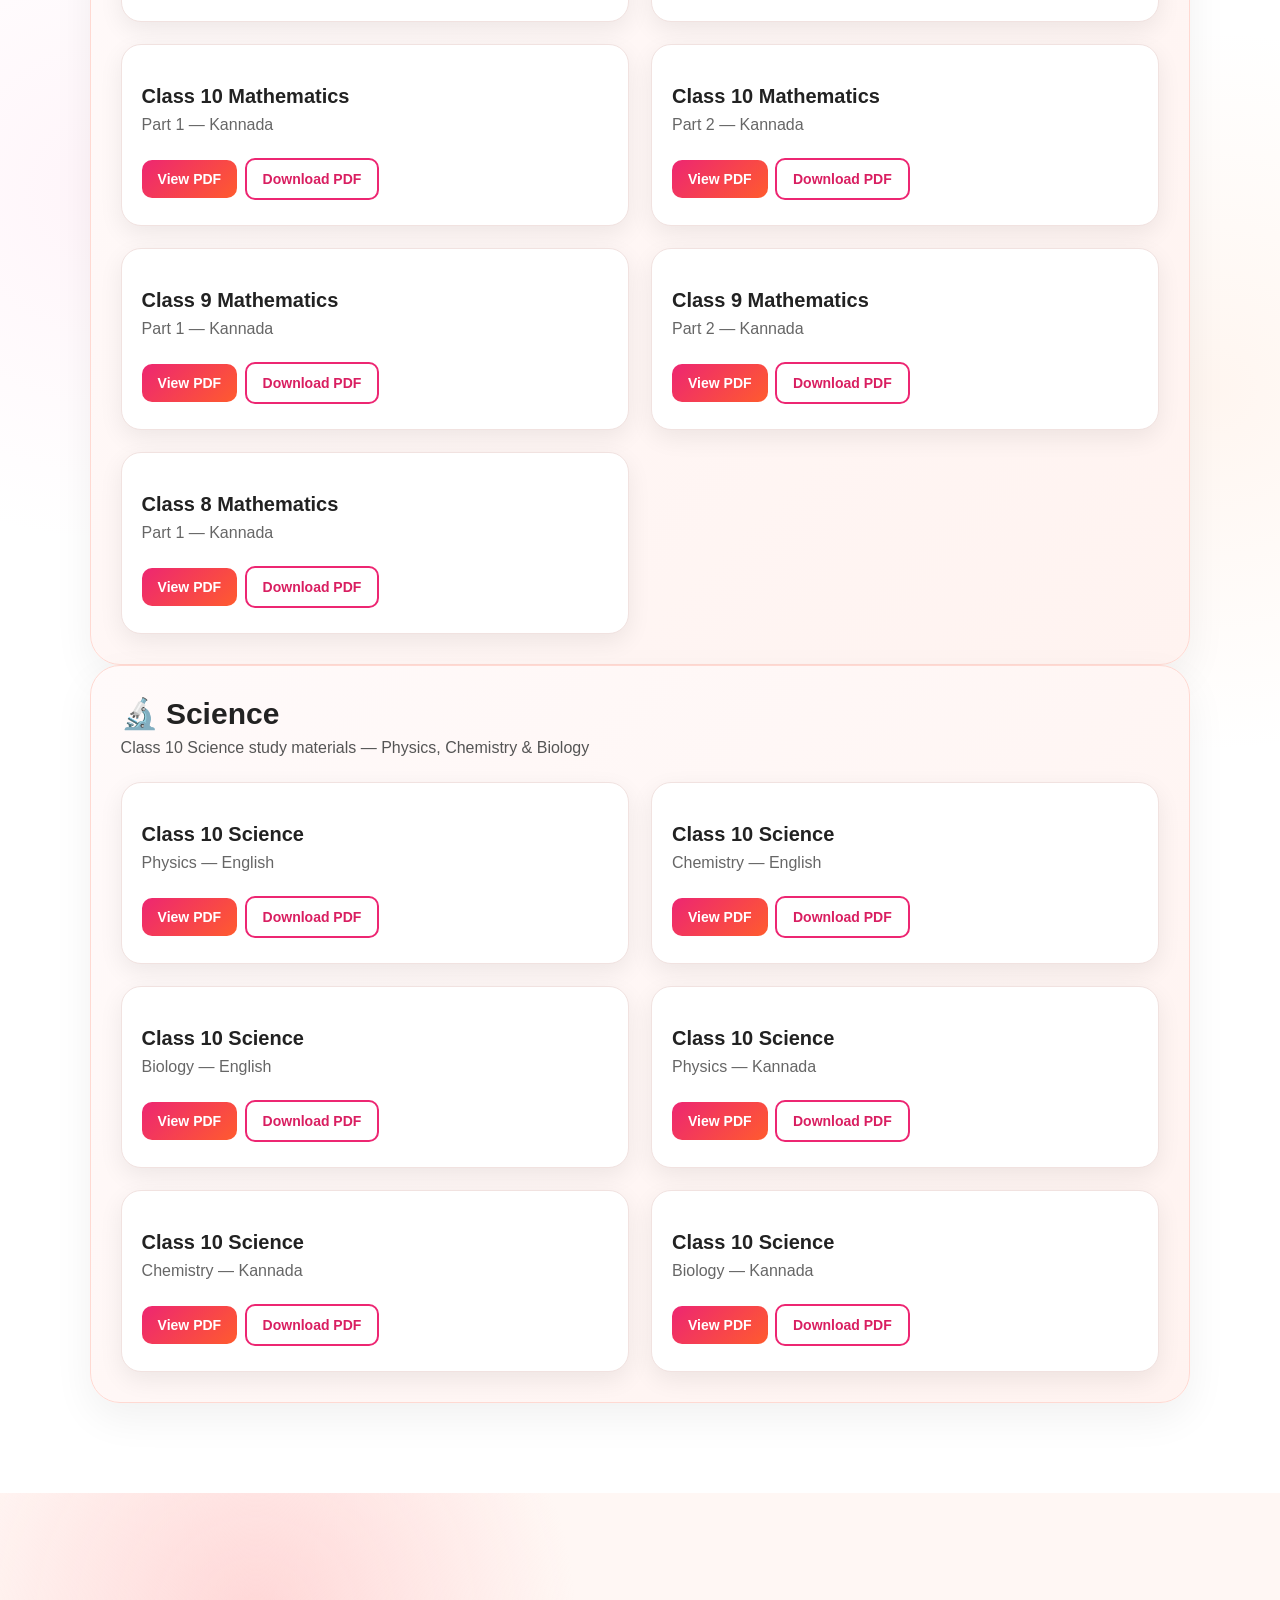
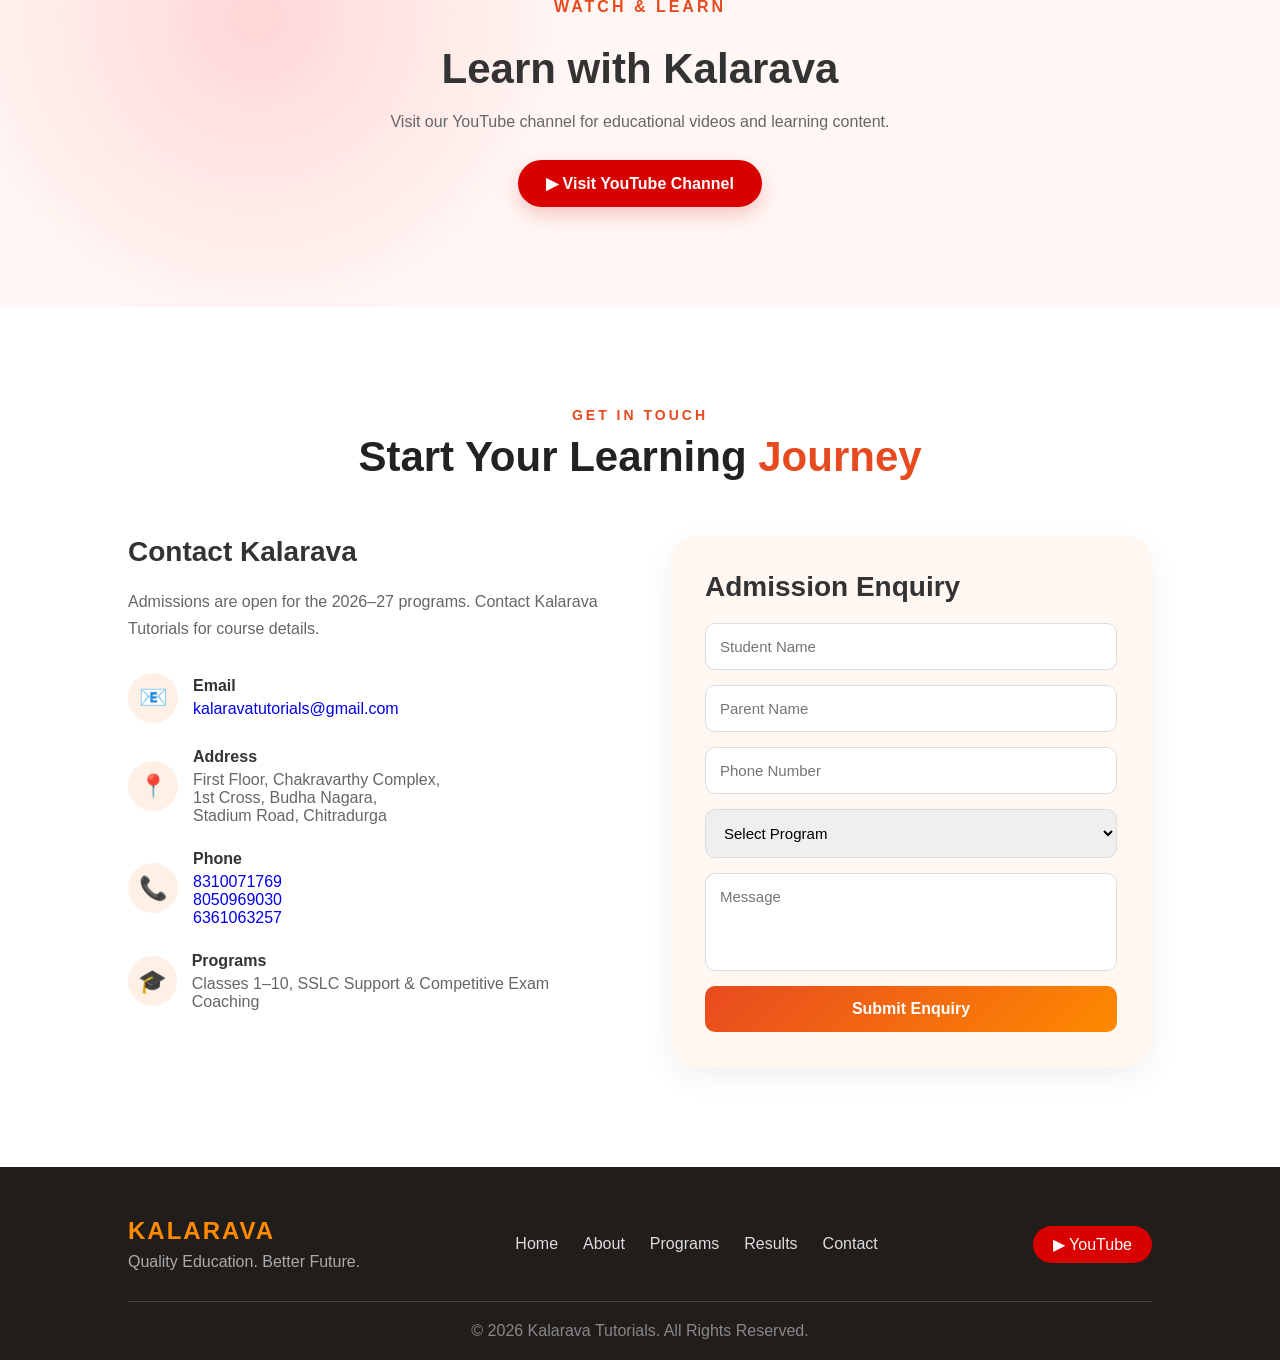
==== commit 672dc11c: "Update index.html" ====
--- a/index.html
+++ b/index.html
@@ -344,6 +344,25 @@
 
 			    </div>
 
+			<!-- Class 9 and 10 Question Papers -->
+<div class="study-material-card">
+
+    <div class="study-icon">📚</div>
+
+    <h3>Class 9 & 10 Question Papers</h3>
+
+    <p>
+        Download Kannada Medium FA-3 and FA-4
+        Mathematics and Science question papers
+        for Class 9 and Class 10.
+    </p>
+
+    <a href="question-papers.html" class="primary-button">
+        View Question Papers →
+    </a>
+
+</div>
+
 			</div>
 		
 
--- a/style.css
+++ b/style.css
@@ -1970,3 +1970,8 @@
         z-index: 1000;
     }
 }
+
+/* Move visitor counter slightly upward */
+iframe[src*="stats4u"] {
+    bottom: 25px !important;
+}
